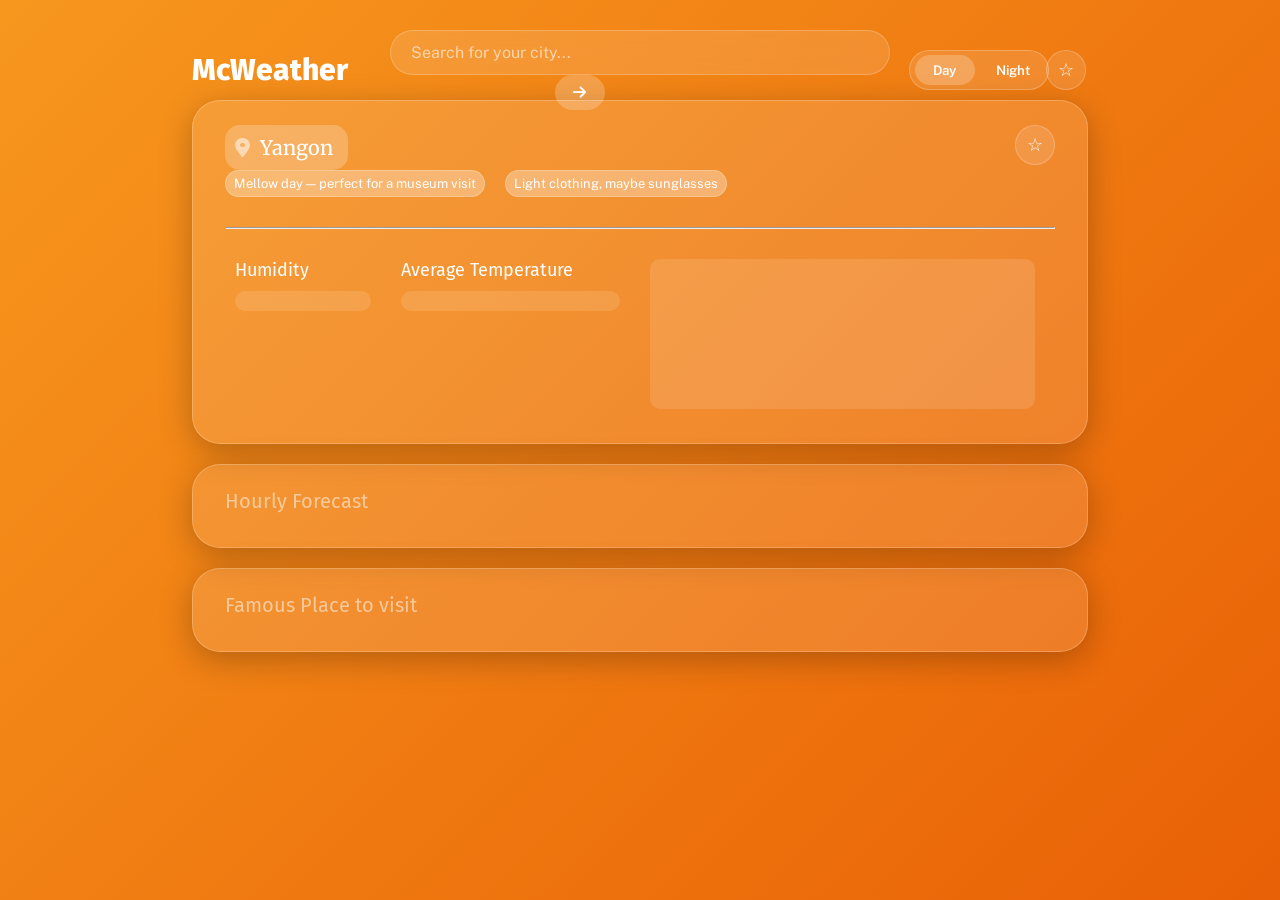
==== index.html @ 773c8b4c "commit" ====
<!doctype html>
<html lang="en">
  <head>
    <meta charset="UTF-8" />
    <meta name="viewport" content="width=device-width, initial-scale=1.0" />
    <link rel="preconnect" href="https://fonts.googleapis.com" />
    <link rel="preconnect" href="https://fonts.gstatic.com" crossorigin />
    <link rel="preconnect" href="https://fonts.googleapis.com" />
    <link rel="preconnect" href="https://fonts.gstatic.com" crossorigin />
    <link
      href="https://fonts.googleapis.com/css2?family=DM+Sans:ital,opsz,wght@0,9..40,100..1000;1,9..40,100..1000&family=Fira+Sans:ital,wght@0,100;0,200;0,300;0,400;0,500;0,600;0,700;0,800;0,900;1,100;1,200;1,300;1,400;1,500;1,600;1,700;1,800;1,900&family=Lato:ital,wght@0,100;0,300;0,400;0,700;0,900;1,100;1,300;1,400;1,700;1,900&family=Merriweather:ital,opsz,wght@0,18..144,300..900;1,18..144,300..900&family=Public+Sans:ital,wght@0,100..900;1,100..900&family=Slabo+13px&family=Vidaloka&display=swap"
      rel="stylesheet"
    />
    <link
      rel="stylesheet"
      href="https://cdnjs.cloudflare.com/ajax/libs/font-awesome/6.5.1/css/all.min.css"
    />
    <link rel="shortcut icon" href="IMG/Favicon.png" type="image/x-icon" />
    <link rel="stylesheet" href="style.css" />
    <title>McWeather</title>
  </head>
  <body class="day">
    <div id="stars-overlay"></div>
    <div id="rain-overlay"></div>
    <div class="container">
      <div class="weatherforecast">
        <nav>
          <div class="logo">McWeather</div>
          <div class="search">
            <div class="searchBtn">
              <input
                type="search"
                name=""
                id="search"
                placeholder="Search for your city..."
              />
              <button><i class="fa-solid fa-arrow-right"></i></button>
            </div>
          </div>
          <div class="themeToggle">
            <button id="dayBtn" onclick="dayNight('day')" class="active">
              Day
            </button>
            <button id="nightBtn" onclick="dayNight('night')">Night</button>
          </div>
          <div class="saved"><button>☆</button></div>
        </nav>
        <div class="weatherDisplay">
          <div class="cityLine">
            <div class="cityLabel">
              <div class="country">
                <i class="fa-solid fa-location-dot"></i
                ><span class="city">Yangon</span>
              </div>
              <!-- <div class="time">2026-3-22 2:00 AM - GMT + 6:30</div> -->
            </div>
            <div class="saveBtn"><button>☆</button></div>
          </div>
          <div class="weather"></div>
          <div class="suggestionGroup">
            <div class="suggestion">
              Mellow day — perfect for a museum visit
            </div>
            <div class="suggestion">Light clothing, maybe sunglasses</div>
          </div>
          <hr />
          <div class="stats">
            <div class="stat">
              <div class="statLabel">Humidity</div>
              <div class="estHumidity"></div>
            </div>
            <div class="stat">
              <div class="statLabel">Average Temperature</div>
              <div class="avgTemp"></div>
            </div>
            <div class="stat">
              <div id="wind-card"></div>
            </div>
          </div>
        </div>
        <div class="hourlyForecast">
          <div class="hourlyforecast">
            <div class="hfTitle">Hourly Forecast</div>
            <div class="hForecastCards"></div>
          </div>
        </div>
        <div class="placeSuggestionCard">
          <div class="psTitle">Famous Place to visit</div>
          <div class="psCards"></div>
        </div>
      </div>
      <!-- <div class="calendar">
        <div class="calendarCard">
          Month Nav
          <div class="monthHeader">
            <button class="prevM" onclick="changeMonth(-1)">‹</button>
            <div class="curM">
              <div class="monthLabel" id="month-label">
                <span class="yearLabel"></span>
              </div>
            </div>
            <button class="nextM" onclick="changeMonth(1)">›</button>
          </div>

          Day Headers
          <div class="dayHeaders">
            <div class="dayHeaderCell weekend">Sun</div>
            <div class="dayHeaderCell">Mon</div>
            <div class="dayHeaderCell">Tue</div>
            <div class="dayHeaderCell">Wed</div>
            <div class="dayHeaderCell">Thu</div>
            <div class="dayHeaderCell">Fri</div>
            <div class="dayHeaderCell weekend">Sat</div>
          </div>

          <hr
            style="
              border: 1px solid rgba(255, 255, 255, 0.407);
              margin-top: 10px;
            "
          />
          Grid
          <div class="calGrid" id="calGrid"></div>
        </div>
      </div> -->
    </div>
  </body>
  <script src="script.js"></script>
</html>
---- style.css ----
* {
  margin: 0;
  padding: 0;
  box-sizing: border-box;
  overscroll-behavior: none;
}

:root {
  --glass: rgba(255, 255, 255, 0.12);
  --glass-border: rgba(255, 255, 255, 0.22);
  --glass-hover: rgba(255, 255, 255, 0.18);
  --text: #fff;
  --text-muted: rgba(255, 255, 255, 0.6);
  --text-dim: rgba(255, 255, 255, 0.523);
  --shadow: 0 8px 32px rgba(0, 0, 0, 0.25);
  --radius: 24px;
  --radius-sm: 16px;

  --bg-sunny: linear-gradient(135deg, #f7971e 0%, #e85d04 30%, #9c2900 100%);
  --bg-cloudy: linear-gradient(135deg, #89a4c7 0%, #6b7f9e 40%, #3d4f6e 100%);
  --bg-rain: linear-gradient(135deg, #2c3e6b 0%, #1a2a4a 40%, #0d1b33 100%);
  --bg-night: linear-gradient(135deg, #0f0c29 0%, #1a1a3e 40%, #24243e 100%);
  --bg-snow: linear-gradient(135deg, #b8d4ea 0%, #8fb3d3 40%, #5a8aaf 100%);
  --bg-thunder: linear-gradient(135deg, #1a1a2e 0%, #16213e 40%, #0f3460 100%);
  --bg-clear-night: linear-gradient(
    135deg,
    #0f0c29 0%,
    #302b63 40%,
    #020202 100%
  );

  --current-bg: var(--bg-sunny);
}

body.day {
  background: var(--current-bg);
  background-size: 400% 400%;
  animation: bg-move 10s ease infinite;
}

@keyframes bg-move {
  0% {
    background-position: 0% 50%;
  }
  50% {
    background-position: 100% 50%;
  }
  100% {
    background-position: 0% 50%;
  }
}

body.night {
  background: var(--bg-night);
}

.container {
  margin: 0 auto;
  width: 70%;
  z-index: 2;
}

nav {
  height: 50px;
  /* background-color: rgba(0, 0, 0, 0.437); */
  display: grid;
  grid-template-columns: 20% 60% 15% 5%;
  width: 100%;
  align-items: center;
  text-align: center;
  margin-top: 30px;
}

.logo {
  font-family: fira sans;
  font-size: 30px;
  color: white;
  text-align: start;
  font-weight: 800;
}

.logo img {
  width: 50px;
}

.search input {
  outline: none;
  border: none;
  height: 45px;
  width: 500px;
  border-radius: 50px;
  padding: 0px 20px;
  background: var(--glass);
  border: 1px solid var(--glass-border);
  backdrop-filter: blur(12px);
  color: white;
  font-size: 1rem;
  font-family: public sans;
}

.search input::placeholder {
  color: var(--text-muted);
}

.search-input:focus {
  background: var(--glass-hover);
  border-color: rgba(255, 255, 255, 0.4);
}

.search input[type="search"]::-webkit-search-cancel-button {
  display: none;
}

.search button {
  background: rgba(255, 255, 255, 0.22);
  font-size: 15px;
  width: 50px;
  height: 35px;
  border-radius: 28px;
  border: none;
  outline: none;
  position: relative;
  right: 60px;
  color: white;
  cursor: pointer;
}

.saved button,
.saveBtn button {
  height: 40px;
  width: 40px;
  padding: 0px 10px;
  border-radius: 50px;
  align-items: center;
  align-content: center;
  cursor: pointer;
  font-size: 1.1rem;
  background: var(--glass);
  border: 1px solid var(--glass-border);
  color: white;
}

.themeToggle {
  height: 40px;
  width: 140px;
  padding: 0px 5px;
  border-radius: 50px;
  background: var(--glass);
  border: 1px solid var(--glass-border);
  color: white;
  display: flex;
  justify-content: space-between;
  align-items: center;
}

.themeToggle button {
  background: none;
  border: none;
  width: 60px;
  height: 30px;
  border-radius: 25px;
  color: white;
  font-family: public sans;
  font-weight: 600;
  cursor: pointer;
}

.themeToggle button.active {
  background: rgba(255, 255, 255, 0.22);
}

/* Star Creation */
#stars-overlay {
  position: fixed;
  inset: 0;
  pointer-events: none;
  z-index: 1;
  opacity: 0;
  transition: opacity 1s;
}
#stars-overlay.visible {
  opacity: 1;
}
.star {
  position: fixed;
  background: #fff;
  border-radius: 50%;
  animation: twinkle var(--dur, 2s) ease-in-out infinite;
}
@keyframes twinkle {
  0%,
  100% {
    opacity: var(--max-op, 0.8);
  }
  50% {
    opacity: 0.1;
  }
}

#rain-overlay {
  position: fixed;
  inset: 0;
  pointer-events: none;
  z-index: 0;
  opacity: 0;
  transition: opacity 1s;
  overflow: hidden;
}
#rain-overlay.visible {
  opacity: 1;
}
.raindrop {
  position: absolute;
  width: 1.5px;
  background: linear-gradient(to bottom, transparent, rgba(180, 210, 255, 0.6));
  animation: fall linear infinite;
  border-radius: 1px;
}
@keyframes fall {
  from {
    transform: translateY(-100px);
  }
  to {
    transform: translateY(110vh);
  }
}

.weatherDisplay,
.hourlyForecast,
.placeSuggestionCard {
  margin-top: 20px;
  background: var(--glass);
  border: 1px solid var(--glass-border);
  box-shadow: var(--shadow);
  border-radius: 28px;
  padding: 24px 32px;
}

.cityLine {
  display: flex;
  justify-content: space-between;
}

.city {
  color: white;
  font-family: Merriweather;
  font-size: 20px;
  font-weight: 500;
  margin-right: 5px;
}

.country {
  font-family: Public Sans;
  font-size: 20px;
  align-content: end;
  color: var(--text-dim);
  background: rgba(255, 255, 255, 0.22);
  border-radius: 15px;
  padding: 10px;
}

.country i {
  font-size: 20px;
  margin-right: 10px;
}

.time {
  color: var(--text-dim);
  font-family: Public Sans;
  font-size: 13px;
  margin-bottom: 10px;
}

.estTemp {
  font-size: 100px;
  color: white;
  font-family: Merriweather;
  font-weight: 900;
  display: flex;
  align-items: center;
}

.estTemp img {
  width: 180px;
}

.estWeather {
  color: var(--text-dim);
  font-family: Public Sans;
  margin-top: 10px;
  font-size: 18px;
}

.avgTemp {
  color: var(--text-dim);
  font-family: Public Sans;
  font-size: 14px;
  margin-bottom: 20px;
}

.suggestionGroup {
  display: flex;
  gap: 20px;
}

.suggestion {
  background: rgba(255, 255, 255, 0.315);
  border: 1px solid var(--glass-border);
  padding: 5px 8px;
  border-radius: 25px;
  color: white;
  font-family: Public Sans;
  font-size: 13px;
  margin-bottom: 30px;
}

.stats {
  display: grid;
  grid-template-columns: 20% 30% 50%;
}

.stat {
  margin: 10px;
  margin-top: 30px;
}

.statLabel {
  font-family: Fira Sans;
  font-size: 18px;
  font-weight: 400;
  color: white;
}

.estHumidity,
.avgTemp,
#wind-card {
  font-size: 20px;
  font-family: Public Sans;
  font-weight: 700;
  color: white;
  background: var(--glass);
  border: var(--glass-border);
  border-radius: 10px;
  padding: 10px;
  margin-top: 10px;
  margin-right: 10px;
}

.humidity-bar {
  width: 100%;
  height: 6px;
  background: rgba(255, 255, 255, 0.2);
  border-radius: 10px;
  margin-top: 8px;
  overflow: hidden;
}

.humidity-fill {
  height: 100%;
  background: linear-gradient(to right, #4facfe, #00f2fe);
  width: 0%;
  border-radius: 10px;
  transition: width 0.5s ease;
}

#wind-card {
  margin-top: 0px;
  display: flex;
  justify-content: space-between;
  height: 150px;
}

#wind-canvas {
  width: 100%;
  height: 100%;
  display: block;
}

.windSpeed {
  margin-top: 10px;
}

.windSpeed .kmp {
  font-size: 1rem;
  opacity: 0.6;
  font-weight: 300;
  margin-left: 5px;
}

.windInfo span {
  font-size: 0.8rem;
  opacity: 0.6;
}

.avgTDescription,
.desc {
  font-size: 15px;
  color: var(--text-dim);
  font-weight: 300;
  margin-top: 5px;
}

.avgTDescription span {
  font-weight: 800;
  margin-right: 5px;
}

.hfTitle,
.psTitle {
  font-family: Fira Sans;
  font-size: 20px;
  align-content: end;
  color: var(--text-dim);
  margin-bottom: 10px;
}

.hForecastCards {
  display: flex;
  justify-content: space-between;
  overflow-x: auto;
  gap: 10px;
}

.hForecastCards::-webkit-scrollbar {
  background: var(--glass);
  height: 6px;
  border-radius: 3px;
}

.hForecastCards::-webkit-scrollbar-thumb {
  background: var(--glass-border);
  border-radius: 3px;
}

.hForecastCards::-webkit-scrollbar-thumb:hover {
  background: var(--glass-hover);
}

.hCard {
  border: var(--glass-border);
  background: var(--glass);
  padding: 10px;
  border-radius: 15px;
  display: flex;
  flex-direction: column;
  margin: 10px 0px;
  text-align: center;
}

.hCard .temp {
  color: rgba(255, 255, 255, 0.766);
  font-family: Lato;
  font-size: 15px;
  font-weight: 600;
}

.hCard img {
  width: 50px;
}

.psCards {
  display: flex;
  flex-direction: column;
  gap: 10px;
}

.psCard {
  background: var(--glass);
  border-radius: 15px;
  padding: 10px 15px;
  width: 500px;
  display: grid;
  grid-template-columns: 12fr 1fr;
  grid-template-rows: auto auto;
  color: white;
}

.psCard:hover {
  background: var(--glass-hover);
}

.psCard .psPlace {
  font-family: Public sans;
  font-weight: 600;
  margin-bottom: 5px;
}

.psCard button {
  background: rgba(255, 255, 255, 0.22);
  border: var(--glass-border);
  outline: none;
  color: white;
  border-radius: 10px;
  height: 35px;
  font-size: 15px;
  font-weight: 900;
  cursor: pointer;
}

.calendar {
  background: var(--glass);
  border: 1px solid var(--glass-border);
  box-shadow: var(--shadow);
  border-radius: 40px;
  height: 90vh;
  position: fixed;
  width: 400px;
  right: 50px;
  top: 50px;
}

.calendarCard {
  margin: 20px;
}

.monthHeader {
  display: flex;
  justify-content: center;
}

.curM {
  margin: 0px 20px;
}

.monthLabel {
  font-size: 30px;
  font-family: fira sans;
  font-weight: 800;
  color: white;
}

.yearLabel {
  font-size: 15px;
  font-family: Public Sans;
  font-weight: 200;
  font-style: italic;
}

.monthHeader button {
  font-size: 20px;
  background: rgba(255, 255, 255, 0.22);
  width: 30px;
  outline: none;
  border: none;
  border-radius: 10px;
  color: white;
}

.dayHeaders {
  display: flex;
  justify-content: space-around;
  margin-top: 20px;
  font-family: Fira Sans;
  font-size: 14px;
  color: white;
}
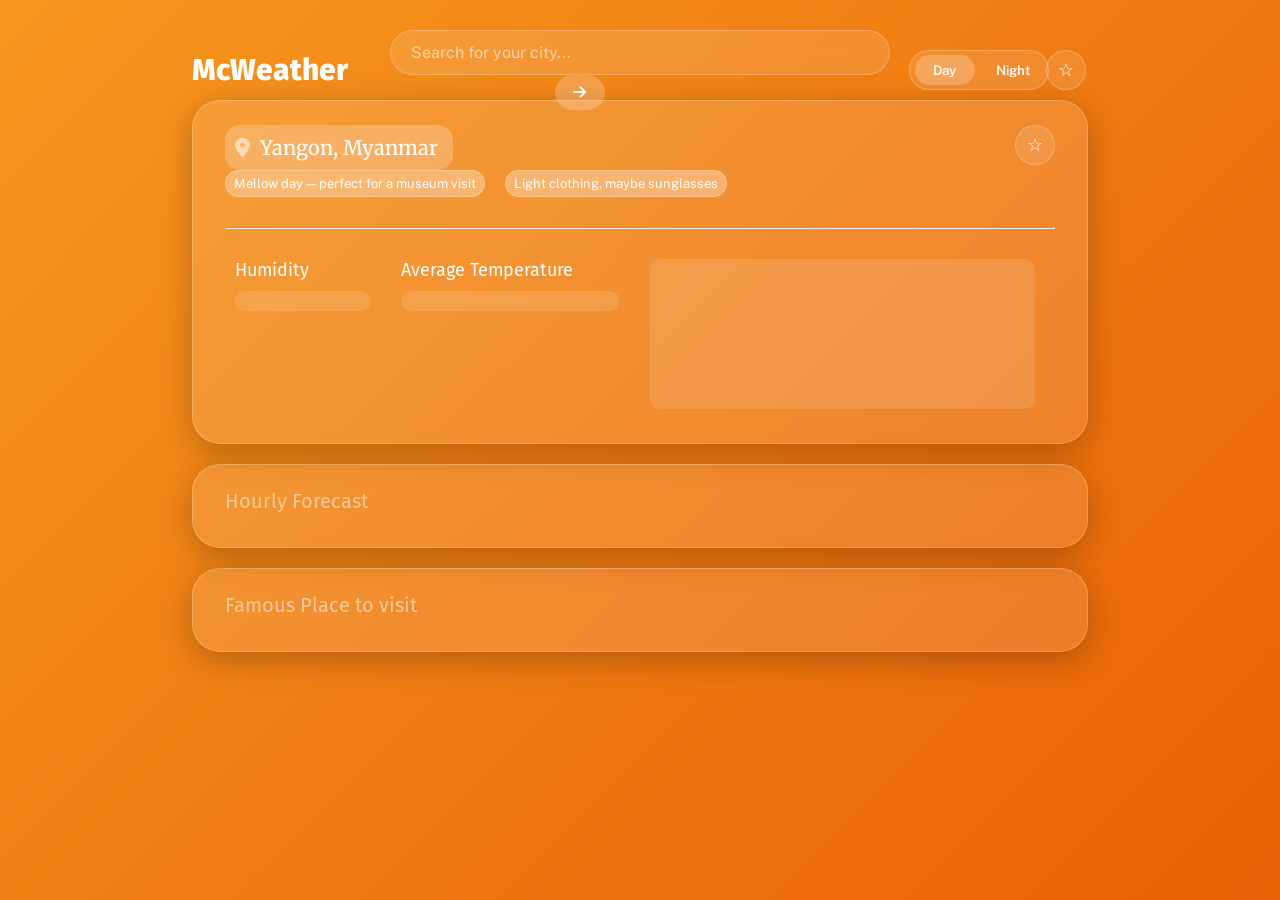
==== commit 0229ae24: "something" ====
--- a/index.html
+++ b/index.html
@@ -50,7 +50,7 @@
             <div class="cityLabel">
               <div class="country">
                 <i class="fa-solid fa-location-dot"></i
-                ><span class="city">Yangon</span>
+                ><span class="city">Yangon, Myanmar</span>
               </div>
               <!-- <div class="time">2026-3-22 2:00 AM - GMT + 6:30</div> -->
             </div>
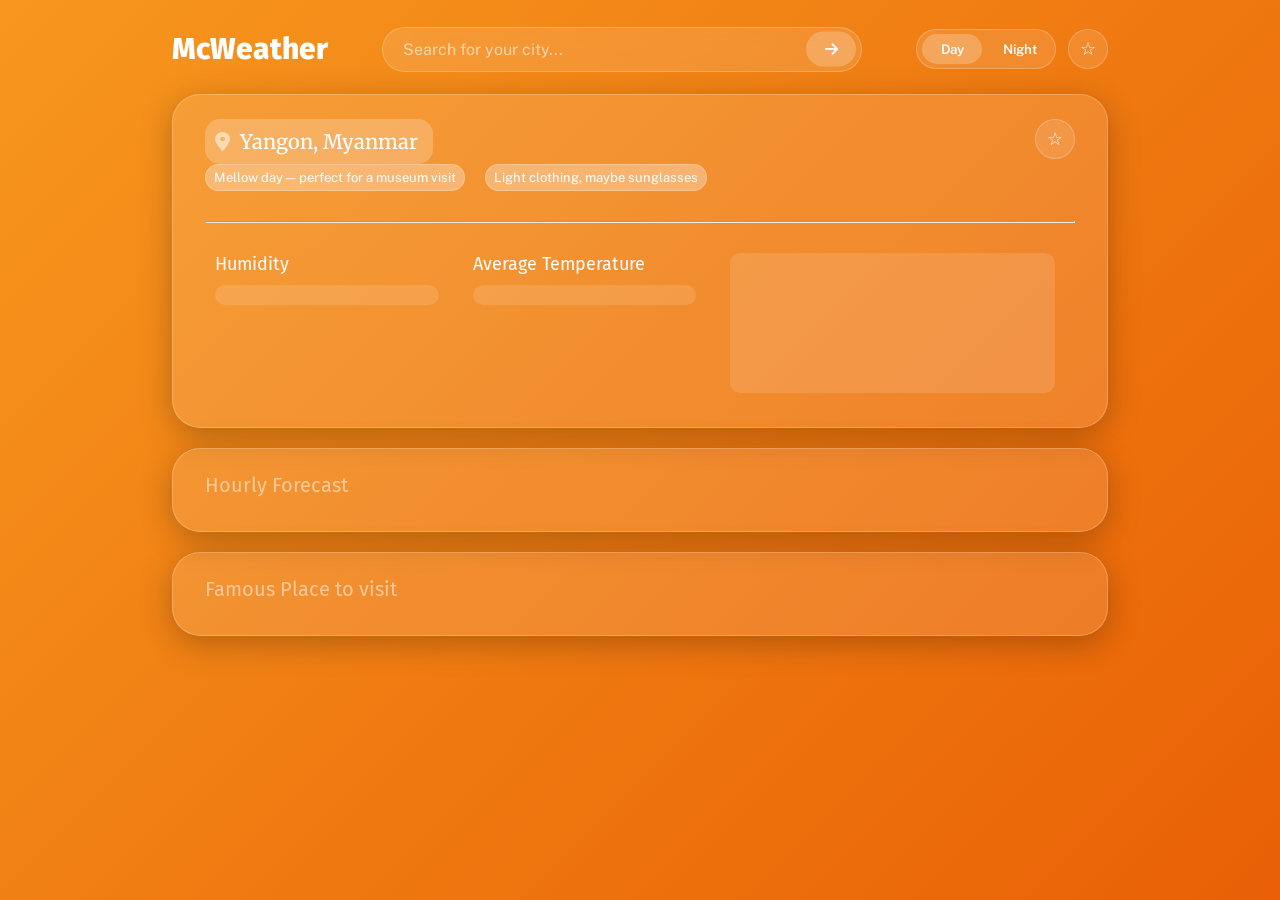
==== commit 56e089a0: "something" ====
--- a/index.html
+++ b/index.html
@@ -3,8 +3,6 @@
   <head>
     <meta charset="UTF-8" />
     <meta name="viewport" content="width=device-width, initial-scale=1.0" />
-    <link rel="preconnect" href="https://fonts.googleapis.com" />
-    <link rel="preconnect" href="https://fonts.gstatic.com" crossorigin />
     <link rel="preconnect" href="https://fonts.googleapis.com" />
     <link rel="preconnect" href="https://fonts.gstatic.com" crossorigin />
     <link
@@ -17,6 +15,8 @@
     />
     <link rel="shortcut icon" href="IMG/Favicon.png" type="image/x-icon" />
     <link rel="stylesheet" href="style.css" />
+    <!-- ↓ Responsive overrides — load AFTER style.css -->
+    <link rel="stylesheet" href="responsive.css" />
     <title>McWeather</title>
   </head>
   <body class="day">
@@ -52,7 +52,6 @@
                 <i class="fa-solid fa-location-dot"></i
                 ><span class="city">Yangon, Myanmar</span>
               </div>
-              <!-- <div class="time">2026-3-22 2:00 AM - GMT + 6:30</div> -->
             </div>
             <div class="saveBtn"><button>☆</button></div>
           </div>
@@ -89,40 +88,6 @@
           <div class="psCards"></div>
         </div>
       </div>
-      <!-- <div class="calendar">
-        <div class="calendarCard">
-          Month Nav
-          <div class="monthHeader">
-            <button class="prevM" onclick="changeMonth(-1)">‹</button>
-            <div class="curM">
-              <div class="monthLabel" id="month-label">
-                <span class="yearLabel"></span>
-              </div>
-            </div>
-            <button class="nextM" onclick="changeMonth(1)">›</button>
-          </div>
-
-          Day Headers
-          <div class="dayHeaders">
-            <div class="dayHeaderCell weekend">Sun</div>
-            <div class="dayHeaderCell">Mon</div>
-            <div class="dayHeaderCell">Tue</div>
-            <div class="dayHeaderCell">Wed</div>
-            <div class="dayHeaderCell">Thu</div>
-            <div class="dayHeaderCell">Fri</div>
-            <div class="dayHeaderCell weekend">Sat</div>
-          </div>
-
-          <hr
-            style="
-              border: 1px solid rgba(255, 255, 255, 0.407);
-              margin-top: 10px;
-            "
-          />
-          Grid
-          <div class="calGrid" id="calGrid"></div>
-        </div>
-      </div> -->
     </div>
   </body>
   <script src="script.js"></script>
--- a/style.css
+++ b/style.css
@@ -554,3 +554,416 @@
   font-size: 14px;
   color: white;
 }
+
+.container {
+  width: min(90%, 1100px);
+  padding: 0 12px;
+}
+
+nav {
+  grid-template-columns: auto 1fr auto auto;
+  gap: 12px;
+  margin-top: 24px;
+}
+
+.search {
+  display: flex;
+  justify-content: center;
+}
+
+.searchBtn {
+  display: flex;
+  align-items: center;
+  width: 100%;
+  max-width: 480px;
+  position: relative;
+}
+
+.searchBtn input {
+  width: 100%;
+  max-width: 100%;
+  padding-right: 56px;
+}
+
+.search button {
+  position: absolute;
+  right: 6px;
+  top: 50%;
+  transform: translateY(-50%);
+}
+
+.estTemp {
+  font-size: 84px;
+  line-height: 1;
+  flex-wrap: wrap;
+  align-items: center;
+  gap: 8px;
+}
+
+.estTemp img {
+  width: 140px;
+}
+
+.stats {
+  grid-template-columns: 1fr 1fr 1.6fr;
+  gap: 4px;
+}
+
+#wind-card {
+  height: 140px;
+}
+
+.psCard {
+  width: 100%;
+  max-width: 520px;
+}
+
+.hCard {
+  flex: 0 0 auto;
+  min-width: 72px;
+}
+
+/* Small Laptop */
+@media (max-width: 1280px) {
+  .container {
+    width: min(92%, 960px);
+  }
+
+  .estTemp {
+    font-size: 76px;
+  }
+
+  .estTemp img {
+    width: 120px;
+  }
+
+  .stats {
+    grid-template-columns: 1fr 1fr 1.4fr;
+  }
+}
+
+/*  Tablet */
+@media (max-width: 900px) {
+  .container {
+    width: 94%;
+    padding: 0 8px;
+  }
+
+  nav {
+    display: flex;
+    flex-wrap: wrap;
+    align-items: center;
+    gap: 10px;
+    height: auto;
+    margin-top: 16px;
+    padding-bottom: 8px;
+  }
+
+  .logo {
+    flex: 1;
+    font-size: 22px;
+  }
+
+  .themeToggle {
+    order: 2;
+  }
+  .saved {
+    order: 3;
+  }
+
+  .search {
+    order: 4;
+    width: 100%;
+    justify-content: flex-start;
+  }
+
+  .searchBtn {
+    max-width: 100%;
+  }
+
+  .weatherDisplay,
+  .hourlyForecast,
+  .placeSuggestionCard {
+    padding: 18px;
+    border-radius: 20px;
+    margin-top: 14px;
+  }
+
+  .estTemp {
+    font-size: 64px;
+  }
+
+  .estTemp img {
+    width: 110px;
+  }
+
+  .estWeather {
+    font-size: 16px;
+  }
+
+  .suggestionGroup {
+    flex-wrap: wrap;
+    gap: 8px;
+    margin-bottom: 0;
+  }
+
+  .suggestion {
+    font-size: 12px;
+    margin-bottom: 20px;
+  }
+
+  .stats {
+    grid-template-columns: 1fr 1fr;
+    grid-template-rows: auto auto;
+    gap: 0;
+  }
+
+  .stats .stat:nth-child(3) {
+    grid-column: 1 / -1;
+  }
+
+  .stat {
+    margin: 8px 6px;
+  }
+
+  .statLabel {
+    font-size: 16px;
+  }
+
+  #wind-card {
+    height: 120px;
+  }
+
+  .hfTitle,
+  .psTitle {
+    font-size: 17px;
+  }
+
+  .hForecastCards {
+    gap: 8px;
+  }
+
+  .hCard {
+    min-width: 66px;
+    padding: 8px 6px;
+  }
+
+  .hCard img {
+    width: 40px;
+  }
+
+  .psCards {
+    gap: 10px;
+  }
+
+  .psCard {
+    max-width: 100%;
+    padding: 12px 14px;
+  }
+}
+
+/*  Phone  */
+@media (max-width: 480px) {
+  .container {
+    width: 96%;
+    padding: 0 4px;
+  }
+
+  nav {
+    margin-top: 12px;
+    gap: 8px;
+  }
+
+  .logo {
+    font-size: 18px;
+  }
+
+  .themeToggle {
+    width: 112px;
+    height: 34px;
+  }
+
+  .themeToggle button {
+    width: 48px;
+    height: 26px;
+    font-size: 12px;
+  }
+
+  .saved button,
+  .saveBtn button {
+    width: 34px;
+    height: 34px;
+    font-size: 0.95rem;
+    padding: 0 8px;
+  }
+
+  .search input {
+    height: 42px;
+    font-size: 0.88rem;
+    padding: 0 14px;
+    padding-right: 52px;
+  }
+
+  .search button {
+    width: 38px;
+    height: 28px;
+    font-size: 12px;
+  }
+
+  .weatherDisplay,
+  .hourlyForecast,
+  .placeSuggestionCard {
+    margin-top: 10px;
+    padding: 14px 12px;
+    border-radius: 16px;
+  }
+
+  .cityLine {
+    align-items: center;
+    gap: 6px;
+  }
+
+  .country {
+    font-size: 13px;
+    padding: 6px 10px;
+    border-radius: 12px;
+  }
+
+  .country i {
+    font-size: 13px;
+    margin-right: 5px;
+  }
+
+  .city {
+    font-size: 13px;
+  }
+
+  .estTemp {
+    font-size: 48px;
+    gap: 4px;
+  }
+
+  .estTemp img {
+    width: 80px;
+  }
+
+  .estWeather {
+    font-size: 14px;
+    margin-top: 4px;
+  }
+
+  .suggestionGroup {
+    flex-direction: column;
+    gap: 6px;
+  }
+
+  .suggestion {
+    font-size: 11px;
+    margin-bottom: 14px;
+  }
+
+  hr {
+    margin: 8px 0;
+  }
+
+  .stats {
+    grid-template-columns: 1fr;
+    gap: 0;
+  }
+
+  .stats .stat:nth-child(3) {
+    grid-column: auto;
+  }
+
+  .stat {
+    margin: 5px 0;
+  }
+
+  .statLabel {
+    font-size: 14px;
+  }
+
+  .estHumidity,
+  .avgTemp {
+    font-size: 16px;
+    padding: 8px 10px;
+    margin-right: 0;
+  }
+
+  .avgTDescription {
+    font-size: 12px;
+  }
+
+  .avgTDescription span {
+    font-size: 13px;
+  }
+
+  #wind-card {
+    height: 100px;
+    padding: 8px 10px;
+    font-size: 16px;
+    margin-right: 0;
+  }
+
+  .windSpeed {
+    font-size: 18px;
+    margin-top: 6px;
+  }
+
+  .windSpeed .kmp {
+    font-size: 0.8rem;
+  }
+
+  .windInfo span {
+    font-size: 0.75rem;
+  }
+
+  /* Hourly */
+  .hfTitle,
+  .psTitle {
+    font-size: 15px;
+    margin-bottom: 6px;
+  }
+
+  .hForecastCards {
+    gap: 6px;
+  }
+
+  .hCard {
+    min-width: 58px;
+    padding: 6px 4px;
+    border-radius: 12px;
+  }
+
+  .hCard img {
+    width: 32px;
+  }
+
+  .hCard .temp {
+    font-size: 12px;
+  }
+
+  .hCard .time {
+    font-size: 10px;
+  }
+
+  .psCards {
+    gap: 8px;
+  }
+
+  .psCard {
+    max-width: 100%;
+    padding: 10px 12px;
+    border-radius: 12px;
+  }
+
+  .psCard .psPlace {
+    font-size: 13px;
+  }
+
+  .psCard button {
+    height: 28px;
+    font-size: 12px;
+    border-radius: 8px;
+  }
+}
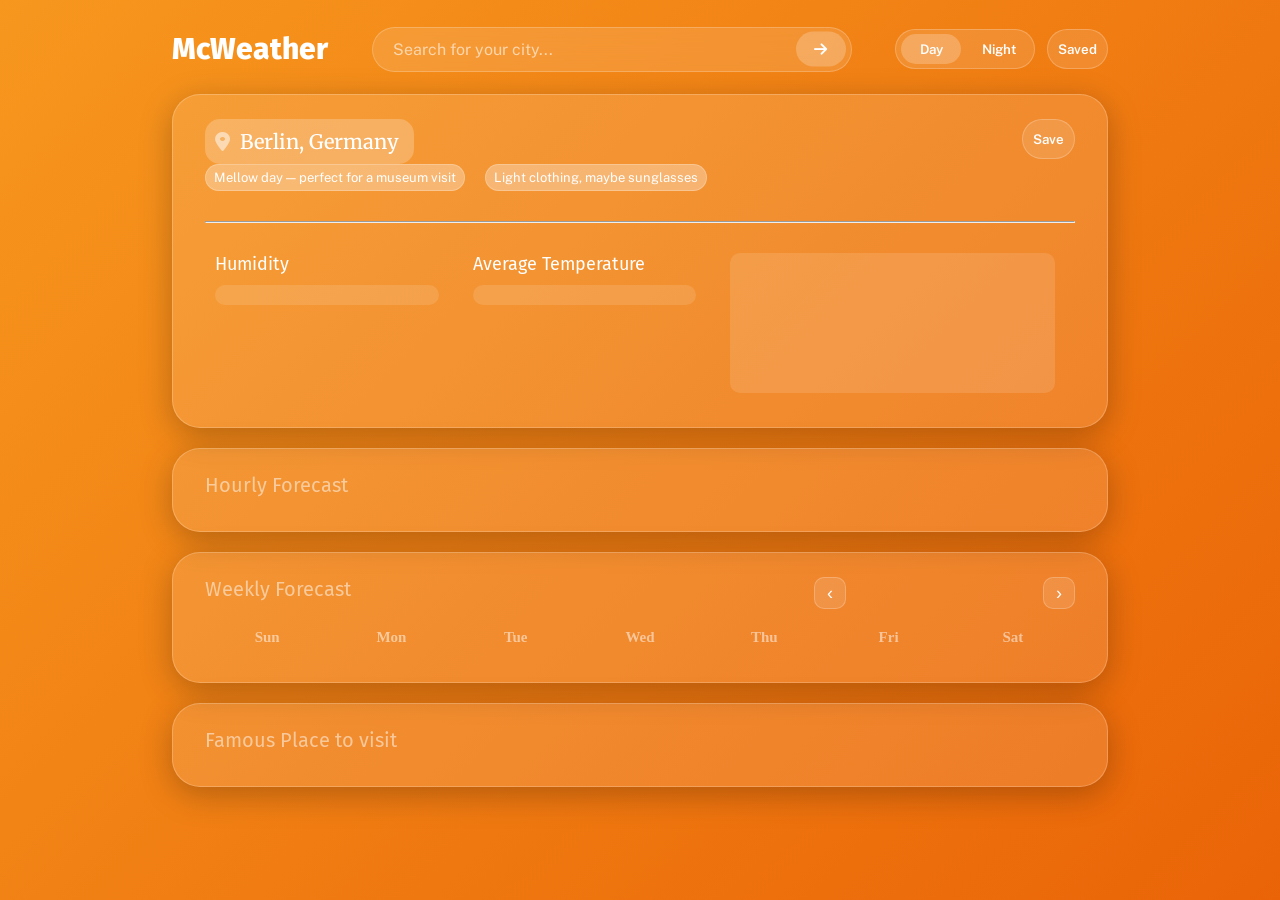
==== commit 268b6c8e: "Alomost Finish" ====
--- a/index.html
+++ b/index.html
@@ -20,6 +20,19 @@
     <title>McWeather</title>
   </head>
   <body class="day">
+    <div class="loadingOverlay" id="loading-overlay">
+      <div class="spinner"></div>
+      <div class="loadingText">Getting things ready...</div>
+    </div>
+    <div class="savedOverlay" id="savedOverlay">
+      <div class="savedPanel">
+        <div class="savedPanelHeader">
+          <div class="savedPanelTitle">Saved locations</div>
+          <button class="savedCloseBtn" id="savedCloseBtn">&#x2715;</button>
+        </div>
+        <div class="savedCards" id="savedCards"></div>
+      </div>
+    </div>
     <div id="stars-overlay"></div>
     <div id="rain-overlay"></div>
     <div class="container">
@@ -43,17 +56,17 @@
             </button>
             <button id="nightBtn" onclick="dayNight('night')">Night</button>
           </div>
-          <div class="saved"><button>☆</button></div>
+          <div class="saved"><button>Saved</button></div>
         </nav>
         <div class="weatherDisplay">
           <div class="cityLine">
             <div class="cityLabel">
               <div class="country">
                 <i class="fa-solid fa-location-dot"></i
-                ><span class="city">Yangon, Myanmar</span>
+                ><span class="city">Berlin, Germany</span>
               </div>
             </div>
-            <div class="saveBtn"><button>☆</button></div>
+            <div class="saveBtn"><button>Save</button></div>
           </div>
           <div class="weather"></div>
           <div class="suggestionGroup">
@@ -83,6 +96,28 @@
             <div class="hForecastCards"></div>
           </div>
         </div>
+        <div class="weeklyForecast">
+          <div class="weeklyHeader">
+            <div class="wfTitle">Weekly Forecast</div>
+            <div class="wfNav">
+              <button class="wfNavBtn" id="prevMonth">&#8249;</button>
+              <div class="wfMonthLabel" id="wfMonthLabel"></div>
+              <button class="wfNavBtn" id="nextMonth">&#8250;</button>
+            </div>
+          </div>
+          <div class="wfDayHeaders">
+            <div class="wfDayHeader">Sun</div>
+            <div class="wfDayHeader">Mon</div>
+            <div class="wfDayHeader">Tue</div>
+            <div class="wfDayHeader">Wed</div>
+            <div class="wfDayHeader">Thu</div>
+            <div class="wfDayHeader">Fri</div>
+            <div class="wfDayHeader">Sat</div>
+          </div>
+          <div id="wfGrid"></div>
+          <div class="wfWeekTabs" id="wfWeekTabs"></div>
+          <div class="wfPagination" id="wfPagination"></div>
+        </div>
         <div class="placeSuggestionCard">
           <div class="psTitle">Famous Place to visit</div>
           <div class="psCards"></div>
--- a/style.css
+++ b/style.css
@@ -60,9 +60,45 @@
   z-index: 2;
 }
 
+/* ---- Loading ---- */
+.loadingOverlay {
+  display: none;
+  position: fixed;
+  inset: 0;
+  background: rgba(0, 0, 0, 0.3);
+  backdrop-filter: blur(4px);
+  z-index: 1000;
+  align-items: center;
+  justify-content: center;
+  flex-direction: column;
+  gap: 16px;
+}
+.loadingOverlay.show {
+  display: flex;
+}
+
+.spinner {
+  width: 44px;
+  height: 44px;
+  border: 3px solid rgba(255, 255, 255, 0.2);
+  border-top-color: #fff;
+  border-radius: 50%;
+  animation: spin 0.8s linear infinite;
+}
+@keyframes spin {
+  to {
+    transform: rotate(360deg);
+  }
+}
+.loadingText {
+  font-family: Public Sans;
+  font-size: 1rem;
+  color: var(--text-muted);
+  font-weight: 500;
+}
+
 nav {
   height: 50px;
-  /* background-color: rgba(0, 0, 0, 0.437); */
   display: grid;
   grid-template-columns: 20% 60% 15% 5%;
   width: 100%;
@@ -128,16 +164,16 @@
 .saved button,
 .saveBtn button {
   height: 40px;
-  width: 40px;
   padding: 0px 10px;
-  border-radius: 50px;
+  border-radius: 20px;
   align-items: center;
   align-content: center;
   cursor: pointer;
-  font-size: 1.1rem;
   background: var(--glass);
   border: 1px solid var(--glass-border);
   color: white;
+  font-family: Public Sans;
+  font-weight: 600;
 }
 
 .themeToggle {
@@ -284,7 +320,8 @@
   width: 180px;
 }
 
-.estWeather {
+.estWeather,
+.currentTime {
   color: var(--text-dim);
   font-family: Public Sans;
   margin-top: 10px;
@@ -445,6 +482,10 @@
   flex-direction: column;
   margin: 10px 0px;
   text-align: center;
+}
+
+.hCard:hover {
+  background: var(--glass-hover);
 }
 
 .hCard .temp {
@@ -623,6 +664,376 @@
   min-width: 72px;
 }
 
+/* ------------------------------ */
+.weeklyForecast {
+  margin-top: 20px;
+  background: var(--glass);
+  border: 1px solid var(--glass-border);
+  box-shadow: var(--shadow);
+  border-radius: 28px;
+  padding: 24px 32px;
+}
+.wfTitle {
+  font-family: Fira Sans;
+  font-size: 20px;
+  color: var(--text-dim);
+  margin-bottom: 16px;
+}
+.wfNav {
+  display: flex;
+  align-items: center;
+  gap: 8px;
+  margin-bottom: 16px;
+}
+.wfNavBtn {
+  background: var(--glass);
+  border: 1px solid var(--glass-border);
+  color: white;
+  width: 32px;
+  height: 32px;
+  border-radius: 10px;
+  font-size: 18px;
+  cursor: pointer;
+  display: flex;
+  align-items: center;
+  justify-content: center;
+}
+.wfNavBtn:hover {
+  background: var(--glass-hover);
+}
+.wfMonthLabel {
+  font-family: Fira Sans;
+  font-size: 18px;
+  font-weight: 700;
+  color: white;
+  flex: 1;
+  text-align: center;
+}
+.wfDayHeaders {
+  display: grid;
+  grid-template-columns: repeat(7, 1fr);
+  color: var(--text-dim);
+  text-align: center;
+  margin-bottom: 8px;
+}
+
+.wfDayHeader {
+  font-size: 15px;
+  font-family: Fira Sans;
+  color: var(--text-dim);
+  font-weight: 600;
+  padding: 4px 0;
+}
+
+.weeklyHeader {
+  display: grid;
+  grid-template-columns: 70% 30%;
+}
+
+.wfWeekRow {
+  display: grid;
+  grid-template-columns: repeat(7, 1fr);
+  gap: 13px;
+  margin-bottom: 8px;
+}
+.wfDay {
+  background: var(--glass);
+  border: 1px solid var(--glass-border);
+  border-radius: 14px;
+  padding: 10px 4px 8px;
+  display: flex;
+  flex-direction: column;
+  align-items: center;
+  gap: 4px;
+  cursor: pointer;
+  transition: background 0.15s;
+  min-height: 100px;
+}
+.wfDay:hover {
+  background: var(--glass-hover);
+}
+.wfDay.today {
+  border-color: rgba(255, 255, 255, 0.5);
+  background: rgba(255, 255, 255, 0.2);
+}
+.wfDay.empty {
+  background: none;
+  border-color: transparent;
+  cursor: default;
+}
+.wfDayNum {
+  font-family: Fira Sans;
+  font-size: 15px;
+  font-weight: 700;
+  color: white;
+}
+.wfDay.today .wfDayNum {
+  background: rgba(255, 255, 255, 0.3);
+  border-radius: 20px;
+  width: 24px;
+  height: 24px;
+  /* padding: 10px; */
+  display: flex;
+  align-items: center;
+  justify-content: center;
+}
+.wfDay img {
+  width: 50px;
+  height: 50px;
+}
+.wfTemp {
+  font-size: 12px;
+  color: white;
+  font-weight: 600;
+  font-family: Lato;
+}
+.wfTempRange {
+  font-size: 10px;
+  color: var(--text-muted);
+}
+.wfWeekTabs {
+  display: flex;
+  gap: 6px;
+  margin-top: 8px;
+  justify-content: center;
+  flex-wrap: wrap;
+}
+.wfWeekTab {
+  background: var(--glass);
+  border: 1px solid var(--glass-border);
+  color: var(--text-muted);
+  padding: 5px 14px;
+  border-radius: 20px;
+  font-size: 13px;
+  font-family: Public Sans;
+  font-weight: 600;
+  cursor: pointer;
+}
+.wfWeekTab:hover {
+  background: var(--glass-hover);
+  color: white;
+}
+.wfWeekTab.active {
+  background: rgba(255, 255, 255, 0.28);
+  color: white;
+}
+
+.wfDay.overflow {
+  opacity: 0.35;
+  cursor: default;
+}
+.wfDay.overflow:hover {
+  background: var(--glass);
+}
+
+.wfPagination {
+  display: flex;
+  align-items: center;
+  justify-content: center;
+  gap: 6px;
+}
+.wfPageBtn {
+  background: var(--glass);
+  border: 1px solid var(--glass-border);
+  color: rgba(255, 255, 255, 0.7);
+  width: 50px;
+  height: 32px;
+  border-radius: 10px;
+  font-size: 12px;
+  cursor: pointer;
+  display: flex;
+  align-items: center;
+  justify-content: center;
+}
+
+.arrow {
+  background: #ffffff38;
+  width: 32px;
+}
+.wfPageBtn:hover {
+  background: var(--glass-hover);
+  color: white;
+}
+.wfPageBtn.active {
+  background: rgba(255, 255, 255, 0.28);
+  color: white;
+  border-color: rgba(255, 255, 255, 0.4);
+  font-weight: 700;
+}
+.wfPageBtn:disabled {
+  opacity: 0.3;
+  cursor: default;
+}
+
+.currentTime {
+  font-family: Public Sans;
+  font-size: 14px;
+  font-weight: 400;
+  color: var(--text-muted);
+  margin-bottom: 8px;
+  letter-spacing: 0.3px;
+}
+
+.savedOverlay {
+  display: none;
+  position: fixed;
+  inset: 0;
+  background: rgba(0, 0, 0, 0.45);
+  backdrop-filter: blur(6px);
+  z-index: 500;
+  align-items: center;
+  justify-content: center;
+}
+.savedOverlay.show {
+  display: flex;
+}
+
+.savedPanel {
+  background: rgba(255, 255, 255, 0.1);
+  border: 1px solid var(--glass-border);
+  border-radius: 28px;
+  padding: 24px 28px;
+  width: 500px;
+  max-height: 75vh;
+  overflow-y: auto;
+}
+.savedPanel::-webkit-scrollbar {
+  width: 5px;
+}
+.savedPanel::-webkit-scrollbar-thumb {
+  background: var(--glass-border);
+  border-radius: 3px;
+}
+
+.savedPanelHeader {
+  display: flex;
+  justify-content: space-between;
+  align-items: center;
+  margin-bottom: 18px;
+}
+.savedPanelTitle {
+  font-family: Fira Sans;
+  font-size: 20px;
+  font-weight: 700;
+  color: white;
+}
+.savedCloseBtn {
+  background: var(--glass);
+  border: 1px solid var(--glass-border);
+  color: white;
+  width: 34px;
+  height: 34px;
+  border-radius: 10px;
+  font-size: 18px;
+  cursor: pointer;
+  display: flex;
+  align-items: center;
+  justify-content: center;
+}
+.savedCloseBtn:hover {
+  background: var(--glass-hover);
+}
+
+.savedCards {
+  display: flex;
+  flex-direction: column;
+  gap: 12px;
+}
+
+.savedCard {
+  background: var(--glass);
+  border: 1px solid var(--glass-border);
+  border-radius: 18px;
+  padding: 14px 18px;
+  display: grid;
+  grid-template-columns: 40% 40% auto;
+  align-items: center;
+  gap: 16px;
+  cursor: pointer;
+}
+
+.savedCard:hover {
+  background: var(--glass-hover);
+}
+
+.savedCardCity {
+  font-family: Fira Sans;
+  font-size: 15px;
+  font-weight: 700;
+  color: white;
+}
+.savedCardMeta {
+  font-size: 12px;
+  color: var(--text-muted);
+  font-family: Public Sans;
+  margin-top: 3px;
+}
+.savedCardBottom {
+  display: flex;
+  align-items: center;
+  gap: 10px;
+  margin-top: 8px;
+}
+.savedCardTemp {
+  font-size: 26px;
+  font-family: Merriweather;
+  font-weight: 900;
+  color: white;
+}
+.savedCardLabel {
+  font-size: 13px;
+  color: var(--text-dim);
+  font-family: Public Sans;
+}
+.savedCardIcon {
+  display: flex;
+  justify-content: start;
+  align-items: center;
+}
+
+.savedCardIcon img {
+  width: 100px;
+  height: 100px;
+}
+
+.savedCardRight {
+  display: flex;
+  justify-content: flex-end;
+  align-items: flex-end;
+  height: 100%;
+}
+
+.savedCardRight img {
+  width: 52px;
+  height: 52px;
+}
+
+.savedCardRemove {
+  background: rgba(255, 255, 255, 0.15);
+  border: none;
+  color: rgba(255, 255, 255, 0.6);
+  width: 30px;
+  height: 30px;
+  border-radius: 8px;
+  font-size: 14px;
+  cursor: pointer;
+  display: flex;
+  align-items: center;
+  justify-content: center;
+}
+.savedCardRemove:hover {
+  background: var(--glass-hover);
+  color: white;
+}
+
+.savedEmpty {
+  text-align: center;
+  color: var(--text-muted);
+  font-size: 14px;
+  padding: 30px 0;
+  line-height: 1.8;
+}
+
 /* Small Laptop */
 @media (max-width: 1280px) {
   .container {
@@ -760,6 +1171,110 @@
     max-width: 100%;
     padding: 12px 14px;
   }
+
+  .weeklyForecast {
+    padding: 18px;
+    border-radius: 20px;
+    margin-top: 14px;
+  }
+
+  .wfTitle {
+    font-size: 17px;
+    margin-bottom: 12px;
+  }
+
+  .wfMonthLabel {
+    font-size: 16px;
+  }
+
+  .wfDayHeader {
+    font-size: 13px;
+  }
+
+  .wfWeekRow {
+    gap: 8px;
+  }
+
+  .wfDay {
+    min-height: 88px;
+    border-radius: 12px;
+    padding: 8px 2px 6px;
+    gap: 3px;
+  }
+
+  .wfDay img {
+    width: 38px;
+    height: 38px;
+  }
+
+  .wfDayNum {
+    font-size: 13px;
+  }
+
+  .wfTemp {
+    font-size: 11px;
+  }
+
+  .wfTempRange {
+    font-size: 9px;
+  }
+
+  .wfPagination {
+    gap: 5px;
+    flex-wrap: wrap;
+  }
+
+  .wfPageBtn {
+    width: 44px;
+    height: 28px;
+    font-size: 11px;
+    border-radius: 8px;
+  }
+
+  .arrow {
+    width: 28px;
+  }
+
+  .currentTime {
+    font-size: 13px;
+    margin-bottom: 6px;
+  }
+
+  /* Saved overlay */
+  .savedPanel {
+    width: 90%;
+    max-width: 480px;
+    padding: 20px;
+    border-radius: 22px;
+  }
+
+  .savedPanelTitle {
+    font-size: 18px;
+  }
+
+  .savedCard {
+    grid-template-columns: 1fr auto auto;
+    gap: 10px;
+    padding: 12px 14px;
+    border-radius: 14px;
+  }
+
+  .savedCardIcon img {
+    width: 72px;
+    height: 72px;
+  }
+
+  .savedCardTemp {
+    font-size: 22px;
+  }
+
+  .savedCardCity {
+    font-size: 14px;
+  }
+
+  .savedCardLabel {
+    font-size: 12px;
+  }
 }
 
 /*  Phone  */
@@ -791,7 +1306,6 @@
 
   .saved button,
   .saveBtn button {
-    width: 34px;
     height: 34px;
     font-size: 0.95rem;
     padding: 0 8px;
@@ -966,4 +1480,167 @@
     font-size: 12px;
     border-radius: 8px;
   }
-}
+
+  .weeklyForecast {
+    padding: 12px 10px;
+    border-radius: 16px;
+    margin-top: 10px;
+  }
+
+  .wfTitle {
+    font-size: 15px;
+    margin-bottom: 10px;
+  }
+
+  .wfNav {
+    margin-bottom: 10px;
+    gap: 6px;
+  }
+
+  .wfNavBtn {
+    width: 26px;
+    height: 26px;
+    font-size: 14px;
+    border-radius: 8px;
+  }
+
+  .wfMonthLabel {
+    font-size: 14px;
+  }
+
+  .wfDayHeaders {
+    margin-bottom: 4px;
+  }
+
+  .wfDayHeader {
+    font-size: 11px;
+  }
+
+  .wfWeekRow {
+    gap: 4px;
+    margin-bottom: 6px;
+  }
+
+  .wfDay {
+    min-height: 72px;
+    border-radius: 10px;
+    padding: 6px 1px 5px;
+    gap: 2px;
+  }
+
+  .wfDay img {
+    width: 28px;
+    height: 28px;
+  }
+
+  .wfDayNum {
+    font-size: 11px;
+  }
+
+  .wfDay.today .wfDayNum {
+    height: 20px;
+    padding: 8px;
+    font-size: 10px;
+  }
+
+  .wfTemp {
+    font-size: 10px;
+  }
+
+  .wfTempRange {
+    font-size: 8px;
+  }
+
+  .wfPagination {
+    gap: 4px;
+    margin-top: 4px;
+  }
+
+  .wfPageBtn {
+    width: 38px;
+    height: 26px;
+    font-size: 10px;
+    border-radius: 7px;
+  }
+
+  .arrow {
+    width: 26px;
+  }
+
+  .currentTime {
+    font-size: 11px;
+    margin-bottom: 4px;
+    letter-spacing: 0;
+  }
+
+  /* Saved overlay — full screen sheet on mobile */
+  .savedOverlay {
+    align-items: flex-end;
+  }
+
+  .savedPanel {
+    width: 100%;
+    max-width: 100%;
+    max-height: 85vh;
+    border-radius: 24px 24px 0 0;
+    padding: 20px 16px;
+  }
+
+  .savedPanelTitle {
+    font-size: 16px;
+  }
+
+  .savedCloseBtn {
+    width: 30px;
+    height: 30px;
+    font-size: 15px;
+  }
+
+  .savedCards {
+    gap: 8px;
+  }
+
+  .savedCard {
+    grid-template-columns: 1fr auto auto;
+    gap: 8px;
+    padding: 10px 12px;
+    border-radius: 12px;
+  }
+
+  .savedCardIcon img {
+    width: 52px;
+    height: 52px;
+  }
+
+  .savedCardCity {
+    font-size: 13px;
+  }
+
+  .savedCardMeta {
+    font-size: 11px;
+  }
+
+  .savedCardTemp {
+    font-size: 18px;
+  }
+
+  .savedCardLabel {
+    font-size: 11px;
+  }
+
+  .savedCardBottom {
+    gap: 6px;
+    margin-top: 5px;
+  }
+
+  .savedCardRemove {
+    width: 26px;
+    height: 26px;
+    font-size: 12px;
+  }
+
+  .savedEmpty {
+    font-size: 13px;
+    padding: 20px 0;
+  }
+}
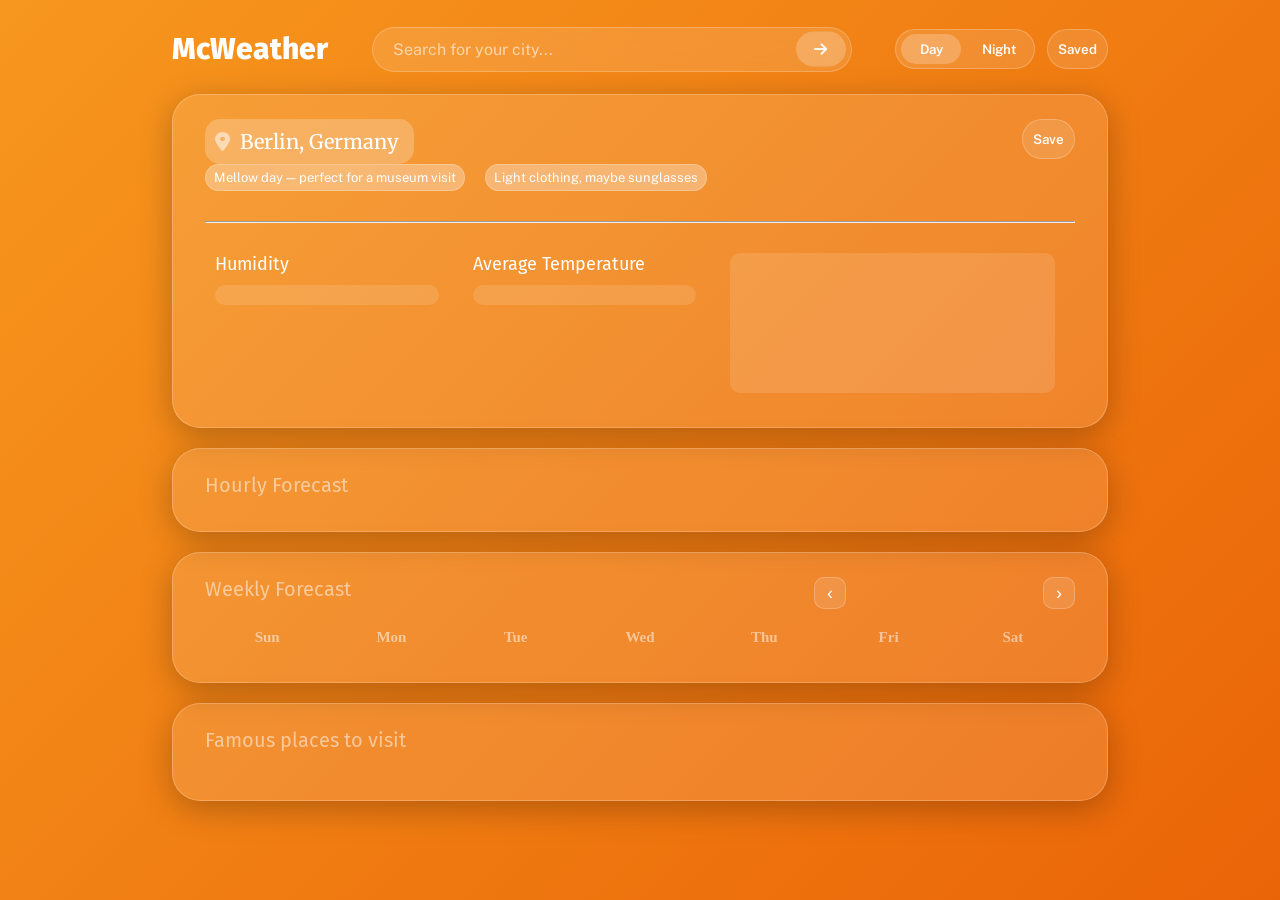
==== commit f69cce54: "Done all" ====
--- a/index.html
+++ b/index.html
@@ -119,8 +119,12 @@
           <div class="wfPagination" id="wfPagination"></div>
         </div>
         <div class="placeSuggestionCard">
-          <div class="psTitle">Famous Place to visit</div>
-          <div class="psCards"></div>
+          <div class="ps-top">
+            <div class="psTitle">Famous places to visit</div>
+            <div class="ps-tabs" id="psTabs"></div>
+          </div>
+          <div id="psBadge"></div>
+          <div class="psCards" id="psCards"></div>
         </div>
       </div>
     </div>
--- a/style.css
+++ b/style.css
@@ -324,8 +324,13 @@
 .currentTime {
   color: var(--text-dim);
   font-family: Public Sans;
-  margin-top: 10px;
+  margin-top: 15px;
   font-size: 18px;
+}
+
+.estWeather {
+  margin-top: 0px;
+  margin-bottom: 10px;
 }
 
 .avgTemp {
@@ -1027,11 +1032,170 @@
 }
 
 .savedEmpty {
+  font-family: Fira Sans;
   text-align: center;
   color: var(--text-muted);
   font-size: 14px;
   padding: 30px 0;
   line-height: 1.8;
+}
+
+.ps-top {
+  display: flex;
+  align-items: center;
+  justify-content: space-between;
+  margin-bottom: 14px;
+}
+.ps-tabs {
+  display: flex;
+  gap: 6px;
+}
+.ps-tab {
+  background: var(--glass);
+  border: 1px solid var(--glass-border);
+  color: var(--text-muted);
+  padding: 5px 14px;
+  border-radius: 999px;
+  font-size: 12px;
+  font-family: Public Sans;
+  cursor: pointer;
+  transition: all 0.15s;
+}
+.ps-tab.active {
+  background: rgba(255, 255, 255, 0.25);
+  color: white;
+  border-color: rgba(255, 255, 255, 0.35);
+}
+.ps-badge {
+  display: inline-flex;
+  align-items: center;
+  gap: 6px;
+  font-size: 12px;
+  font-weight: 500;
+  padding: 4px 12px;
+  border-radius: 999px;
+  margin-bottom: 12px;
+}
+.badge-outdoor {
+  background: #eaf3de;
+  color: #3b6d11;
+}
+.badge-indoor {
+  background: #e6f1fb;
+  color: #185fa5;
+}
+.badge-night {
+  background: #eeedfe;
+  color: #534ab7;
+}
+.psCards {
+  display: grid;
+  grid-template-columns: repeat(3, 1fr);
+  gap: 10px;
+}
+.psCard {
+  background: var(--glass);
+  border: 1px solid var(--glass-border);
+  border-radius: 18px;
+  padding: 16px;
+  display: flex;
+  flex-direction: column;
+  justify-content: space-between;
+  min-height: 130px;
+  position: relative;
+  overflow: hidden;
+  transition:
+    background 0.2s,
+    transform 0.2s;
+}
+.psCard:hover {
+  background: var(--glass-hover);
+  /* transform: translateY(-2px); */
+}
+.psCard::before {
+  content: "";
+  position: absolute;
+  inset: 0;
+  opacity: 0;
+  transition: opacity 0.3s;
+  border-radius: 18px;
+  pointer-events: none;
+}
+.psCard.outdoor::before {
+  background: radial-gradient(
+    circle at top right,
+    rgba(99, 153, 34, 0.18),
+    transparent 70%
+  );
+}
+.psCard.indoor::before {
+  background: radial-gradient(
+    circle at top right,
+    rgba(55, 138, 221, 0.18),
+    transparent 70%
+  );
+}
+.psCard.night::before {
+  background: radial-gradient(
+    circle at top right,
+    rgba(127, 119, 221, 0.18),
+    transparent 70%
+  );
+}
+.psCard:hover::before {
+  opacity: 1;
+}
+.ps-shimmer {
+  position: absolute;
+  top: -40px;
+  right: -40px;
+  width: 80px;
+  height: 80px;
+  border-radius: 50%;
+  opacity: 0.06;
+  transition: opacity 0.3s;
+  pointer-events: none;
+}
+.psCard.outdoor .ps-shimmer {
+  background: #a3e635;
+}
+.psCard.indoor .ps-shimmer {
+  background: #60a5fa;
+}
+.psCard.night .ps-shimmer {
+  background: #a78bfa;
+}
+.psCard:hover .ps-shimmer {
+  opacity: 0.13;
+}
+.ps-number {
+  font-size: 28px;
+  font-weight: 900;
+  color: rgba(255, 255, 255, 0.07);
+  position: absolute;
+  bottom: 8px;
+  right: 12px;
+  font-family: Georgia, serif;
+  line-height: 1;
+  pointer-events: none;
+  user-select: none;
+}
+.psPlace {
+  font-size: 13px;
+  font-weight: 700;
+  color: white;
+  margin-bottom: 6px;
+  line-height: 1.3;
+  position: relative;
+  z-index: 1;
+}
+.psCards .desc {
+  font-family: Fira Sans;
+  font-size: 11.5px;
+  color: var(--text-muted);
+  line-height: 1.55;
+  position: relative;
+  z-index: 1;
 }
 
 /* Small Laptop */
@@ -1644,3 +1808,26 @@
     padding: 20px 0;
   }
 }
+
+@media (max-width: 900px) {
+  .psCards {
+    grid-template-columns: repeat(3, 1fr);
+    gap: 8px;
+  }
+  .psCard {
+    min-height: 110px;
+    padding: 13px;
+  }
+}
+@media (max-width: 480px) {
+  .psCards {
+    grid-template-columns: 1fr;
+  }
+  .psCard {
+    min-height: 90px;
+    padding: 12px;
+  }
+  .ps-number {
+    font-size: 22px;
+  }
+}
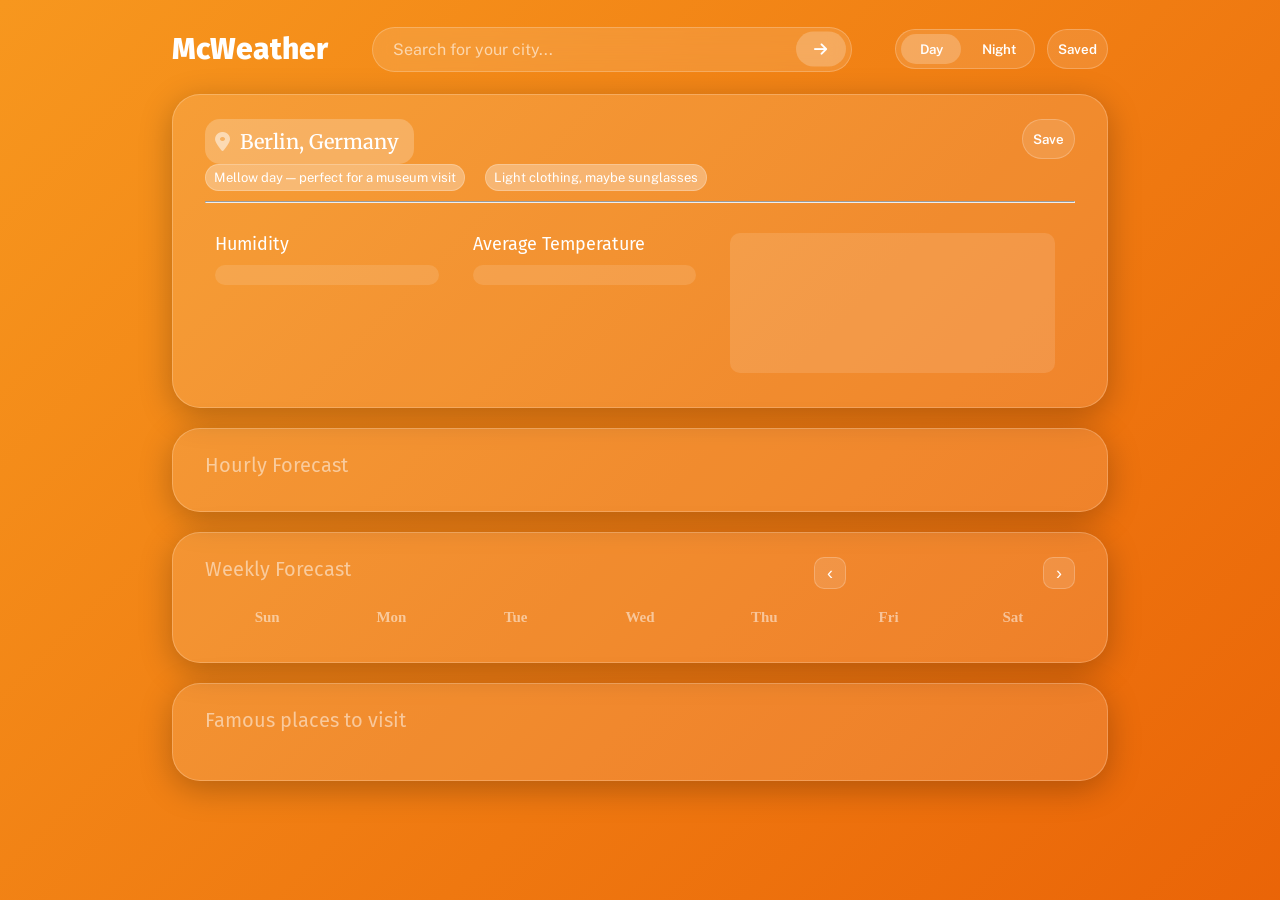
==== commit 161be181: "File structure arraged" ====
--- a/index.html
+++ b/index.html
@@ -13,10 +13,8 @@
       rel="stylesheet"
       href="https://cdnjs.cloudflare.com/ajax/libs/font-awesome/6.5.1/css/all.min.css"
     />
-    <link rel="shortcut icon" href="IMG/Favicon.png" type="image/x-icon" />
-    <link rel="stylesheet" href="style.css" />
-    <!-- ↓ Responsive overrides — load AFTER style.css -->
-    <link rel="stylesheet" href="responsive.css" />
+    <link rel="shortcut icon" href="assets/IMG/Favicon.png" type="image/x-icon" />
+    <link rel="stylesheet" href="css/style.css" />
     <title>McWeather</title>
   </head>
   <body class="day">
@@ -129,5 +127,5 @@
       </div>
     </div>
   </body>
-  <script src="script.js"></script>
+  <script src="js/script.js"></script>
 </html>
--- a/css/style.css
+++ b/css/style.css
@@ -0,0 +1,1836 @@
+* {
+  margin: 0;
+  padding: 0;
+  box-sizing: border-box;
+  overscroll-behavior: none;
+}
+
+:root {
+  --glass: rgba(255, 255, 255, 0.12);
+  --glass-border: rgba(255, 255, 255, 0.22);
+  --glass-hover: rgba(255, 255, 255, 0.18);
+  --text: #fff;
+  --text-muted: rgba(255, 255, 255, 0.6);
+  --text-dim: rgba(255, 255, 255, 0.523);
+  --shadow: 0 8px 32px rgba(0, 0, 0, 0.25);
+  --radius: 24px;
+  --radius-sm: 16px;
+
+  --bg-sunny: linear-gradient(135deg, #f7971e 0%, #e85d04 30%, #9c2900 100%);
+  --bg-cloudy: linear-gradient(135deg, #89a4c7 0%, #6b7f9e 40%, #3d4f6e 100%);
+  --bg-rain: linear-gradient(135deg, #2c3e6b 0%, #1a2a4a 40%, #0d1b33 100%);
+  --bg-night: linear-gradient(135deg, #0f0c29 0%, #1a1a3e 40%, #24243e 100%);
+  --bg-snow: linear-gradient(135deg, #b8d4ea 0%, #8fb3d3 40%, #5a8aaf 100%);
+  --bg-thunder: linear-gradient(135deg, #1a1a2e 0%, #16213e 40%, #0f3460 100%);
+  --bg-clear-night: linear-gradient(
+    135deg,
+    #0f0c29 0%,
+    #302b63 40%,
+    #020202 100%
+  );
+
+  --current-bg: var(--bg-sunny);
+}
+
+body.day {
+  background: var(--current-bg);
+  background-size: 400% 400%;
+  animation: bg-move 10s ease infinite;
+}
+
+@keyframes bg-move {
+  0% {
+    background-position: 0% 50%;
+  }
+  50% {
+    background-position: 100% 50%;
+  }
+  100% {
+    background-position: 0% 50%;
+  }
+}
+
+body.night {
+  background: var(--bg-night);
+}
+
+.container {
+  margin: 0 auto;
+  width: 70%;
+  z-index: 2;
+}
+
+/* ---- Loading ---- */
+.loadingOverlay {
+  display: none;
+  position: fixed;
+  inset: 0;
+  background: rgba(0, 0, 0, 0.3);
+  backdrop-filter: blur(4px);
+  z-index: 1000;
+  align-items: center;
+  justify-content: center;
+  flex-direction: column;
+  gap: 16px;
+}
+.loadingOverlay.show {
+  display: flex;
+}
+
+.spinner {
+  width: 44px;
+  height: 44px;
+  border: 3px solid rgba(255, 255, 255, 0.2);
+  border-top-color: #fff;
+  border-radius: 50%;
+  animation: spin 0.8s linear infinite;
+}
+@keyframes spin {
+  to {
+    transform: rotate(360deg);
+  }
+}
+.loadingText {
+  font-family: Public Sans;
+  font-size: 1rem;
+  color: var(--text-muted);
+  font-weight: 500;
+}
+
+nav {
+  height: 50px;
+  display: grid;
+  grid-template-columns: 20% 60% 15% 5%;
+  width: 100%;
+  align-items: center;
+  text-align: center;
+  margin-top: 30px;
+}
+
+.logo {
+  font-family: fira sans;
+  font-size: 30px;
+  color: white;
+  text-align: start;
+  font-weight: 800;
+}
+
+.logo img {
+  width: 50px;
+}
+
+.search input {
+  outline: none;
+  border: none;
+  height: 45px;
+  width: 500px;
+  border-radius: 50px;
+  padding: 0px 20px;
+  background: var(--glass);
+  border: 1px solid var(--glass-border);
+  backdrop-filter: blur(12px);
+  color: white;
+  font-size: 1rem;
+  font-family: public sans;
+}
+
+.search input::placeholder {
+  color: var(--text-muted);
+}
+
+.search-input:focus {
+  background: var(--glass-hover);
+  border-color: rgba(255, 255, 255, 0.4);
+}
+
+.search input[type="search"]::-webkit-search-cancel-button {
+  display: none;
+}
+
+.search button {
+  background: rgba(255, 255, 255, 0.22);
+  font-size: 15px;
+  width: 50px;
+  height: 35px;
+  border-radius: 28px;
+  border: none;
+  outline: none;
+  position: relative;
+  right: 60px;
+  color: white;
+  cursor: pointer;
+}
+
+.saved button,
+.saveBtn button {
+  height: 40px;
+  padding: 0px 10px;
+  border-radius: 20px;
+  align-items: center;
+  align-content: center;
+  cursor: pointer;
+  background: var(--glass);
+  border: 1px solid var(--glass-border);
+  color: white;
+  font-family: Public Sans;
+  font-weight: 600;
+}
+
+.themeToggle {
+  height: 40px;
+  width: 140px;
+  padding: 0px 5px;
+  border-radius: 50px;
+  background: var(--glass);
+  border: 1px solid var(--glass-border);
+  color: white;
+  display: flex;
+  justify-content: space-between;
+  align-items: center;
+}
+
+.themeToggle button {
+  background: none;
+  border: none;
+  width: 60px;
+  height: 30px;
+  border-radius: 25px;
+  color: white;
+  font-family: public sans;
+  font-weight: 600;
+  cursor: pointer;
+}
+
+.themeToggle button.active {
+  background: rgba(255, 255, 255, 0.22);
+}
+
+/* Star Creation */
+#stars-overlay {
+  position: fixed;
+  inset: 0;
+  pointer-events: none;
+  z-index: 1;
+  opacity: 0;
+  transition: opacity 1s;
+}
+#stars-overlay.visible {
+  opacity: 1;
+}
+.star {
+  position: fixed;
+  background: #fff;
+  border-radius: 50%;
+  animation: twinkle var(--dur, 2s) ease-in-out infinite;
+}
+@keyframes twinkle {
+  0%,
+  100% {
+    opacity: var(--max-op, 0.8);
+  }
+  50% {
+    opacity: 0.1;
+  }
+}
+
+#rain-overlay {
+  position: fixed;
+  inset: 0;
+  pointer-events: none;
+  z-index: 0;
+  opacity: 0;
+  transition: opacity 1s;
+  overflow: hidden;
+}
+#rain-overlay.visible {
+  opacity: 1;
+}
+.raindrop {
+  position: absolute;
+  width: 1.5px;
+  background: linear-gradient(to bottom, transparent, rgba(180, 210, 255, 0.6));
+  animation: fall linear infinite;
+  border-radius: 1px;
+}
+@keyframes fall {
+  from {
+    transform: translateY(-100px);
+  }
+  to {
+    transform: translateY(110vh);
+  }
+}
+
+.weatherDisplay,
+.hourlyForecast,
+.placeSuggestionCard {
+  margin-top: 20px;
+  background: var(--glass);
+  border: 1px solid var(--glass-border);
+  box-shadow: var(--shadow);
+  border-radius: 28px;
+  padding: 24px 32px;
+}
+
+.placeSuggestionCard {
+  margin-bottom: 30px;
+}
+
+.cityLine {
+  display: flex;
+  justify-content: space-between;
+}
+
+.city {
+  color: white;
+  font-family: Merriweather;
+  font-size: 20px;
+  font-weight: 500;
+  margin-right: 5px;
+}
+
+.country {
+  font-family: Public Sans;
+  font-size: 20px;
+  align-content: end;
+  color: var(--text-dim);
+  background: rgba(255, 255, 255, 0.22);
+  border-radius: 15px;
+  padding: 10px;
+}
+
+.country i {
+  font-size: 20px;
+  margin-right: 10px;
+}
+
+.time {
+  color: var(--text-dim);
+  font-family: Public Sans;
+  font-size: 13px;
+  margin-bottom: 10px;
+}
+
+.estTemp {
+  font-size: 100px;
+  color: white;
+  font-family: Merriweather;
+  font-weight: 900;
+  display: flex;
+  align-items: center;
+}
+
+.estTemp img {
+  width: 180px;
+}
+
+.estWeather,
+.currentTime {
+  color: var(--text-dim);
+  font-family: Public Sans;
+  margin-top: 15px;
+  font-size: 18px;
+}
+
+.estWeather {
+  margin-top: 0px;
+  margin-bottom: 10px;
+}
+
+.avgTemp {
+  color: var(--text-dim);
+  font-family: Public Sans;
+  font-size: 14px;
+  margin-bottom: 20px;
+}
+
+.suggestionGroup {
+  display: flex;
+  gap: 20px;
+}
+
+.suggestion {
+  background: rgba(255, 255, 255, 0.315);
+  border: 1px solid var(--glass-border);
+  padding: 5px 8px;
+  border-radius: 25px;
+  color: white;
+  font-family: Public Sans;
+  font-size: 13px;
+  margin-bottom: 10px;
+}
+
+.stats {
+  display: grid;
+  grid-template-columns: 20% 30% 50%;
+}
+
+.stat {
+  margin: 10px;
+  margin-top: 30px;
+}
+
+.statLabel {
+  font-family: Fira Sans;
+  font-size: 18px;
+  font-weight: 400;
+  color: white;
+}
+
+.estHumidity,
+.avgTemp,
+#wind-card {
+  font-size: 20px;
+  font-family: Public Sans;
+  font-weight: 700;
+  color: white;
+  background: var(--glass);
+  border: var(--glass-border);
+  border-radius: 10px;
+  padding: 10px;
+  margin-top: 10px;
+  margin-right: 10px;
+}
+
+.humidity-bar {
+  width: 100%;
+  height: 6px;
+  background: rgba(255, 255, 255, 0.2);
+  border-radius: 10px;
+  margin-top: 8px;
+  overflow: hidden;
+}
+
+.humidity-fill {
+  height: 100%;
+  background: linear-gradient(to right, #4facfe, #00f2fe);
+  width: 0%;
+  border-radius: 10px;
+  transition: width 0.5s ease;
+}
+
+#wind-card {
+  margin-top: 0px;
+  display: flex;
+  justify-content: space-between;
+  height: 150px;
+}
+
+#wind-canvas {
+  width: 100%;
+  height: 100%;
+  display: block;
+}
+
+.windSpeed {
+  margin-top: 10px;
+}
+
+.windSpeed .kmp {
+  font-size: 1rem;
+  opacity: 0.6;
+  font-weight: 300;
+  margin-left: 5px;
+}
+
+.windInfo span {
+  font-size: 0.8rem;
+  opacity: 0.6;
+}
+
+.avgTDescription,
+.desc {
+  font-size: 15px;
+  color: var(--text-dim);
+  font-weight: 300;
+  margin-top: 5px;
+}
+
+.avgTDescription span {
+  font-weight: 800;
+  margin-right: 5px;
+}
+
+.hfTitle,
+.psTitle {
+  font-family: Fira Sans;
+  font-size: 20px;
+  align-content: end;
+  color: var(--text-dim);
+  margin-bottom: 10px;
+}
+
+.hForecastCards {
+  display: flex;
+  justify-content: space-between;
+  overflow-x: auto;
+  gap: 10px;
+}
+
+.hForecastCards::-webkit-scrollbar {
+  background: var(--glass);
+  height: 6px;
+  border-radius: 3px;
+}
+
+.hForecastCards::-webkit-scrollbar-thumb {
+  background: var(--glass-border);
+  border-radius: 3px;
+}
+
+.hForecastCards::-webkit-scrollbar-thumb:hover {
+  background: var(--glass-hover);
+}
+
+.hCard {
+  border: var(--glass-border);
+  background: var(--glass);
+  padding: 10px;
+  border-radius: 15px;
+  display: flex;
+  flex-direction: column;
+  margin: 10px 0px;
+  text-align: center;
+}
+
+.hCard:hover {
+  background: var(--glass-hover);
+}
+
+.hCard .temp {
+  color: rgba(255, 255, 255, 0.766);
+  font-family: Lato;
+  font-size: 15px;
+  font-weight: 600;
+}
+
+.hCard img {
+  width: 50px;
+}
+
+.psCards {
+  display: flex;
+  flex-direction: column;
+  gap: 10px;
+}
+
+.psCard {
+  background: var(--glass);
+  border-radius: 15px;
+  padding: 10px 15px;
+  width: 500px;
+  display: grid;
+  grid-template-columns: 12fr 1fr;
+  grid-template-rows: auto auto;
+  color: white;
+}
+
+.psCard:hover {
+  background: var(--glass-hover);
+}
+
+.psCard .psPlace {
+  font-family: Public sans;
+  font-weight: 600;
+  margin-bottom: 5px;
+}
+
+.psCard button {
+  background: rgba(255, 255, 255, 0.22);
+  border: var(--glass-border);
+  outline: none;
+  color: white;
+  border-radius: 10px;
+  height: 35px;
+  font-size: 15px;
+  font-weight: 900;
+  cursor: pointer;
+}
+
+.calendar {
+  background: var(--glass);
+  border: 1px solid var(--glass-border);
+  box-shadow: var(--shadow);
+  border-radius: 40px;
+  height: 90vh;
+  position: fixed;
+  width: 400px;
+  right: 50px;
+  top: 50px;
+}
+
+.calendarCard {
+  margin: 20px;
+}
+
+.monthHeader {
+  display: flex;
+  justify-content: center;
+}
+
+.curM {
+  margin: 0px 20px;
+}
+
+.monthLabel {
+  font-size: 30px;
+  font-family: fira sans;
+  font-weight: 800;
+  color: white;
+}
+
+.yearLabel {
+  font-size: 15px;
+  font-family: Public Sans;
+  font-weight: 200;
+  font-style: italic;
+}
+
+.monthHeader button {
+  font-size: 20px;
+  background: rgba(255, 255, 255, 0.22);
+  width: 30px;
+  outline: none;
+  border: none;
+  border-radius: 10px;
+  color: white;
+}
+
+.dayHeaders {
+  display: flex;
+  justify-content: space-around;
+  margin-top: 20px;
+  font-family: Fira Sans;
+  font-size: 14px;
+  color: white;
+}
+
+.container {
+  width: min(90%, 1100px);
+  padding: 0 12px;
+}
+
+nav {
+  grid-template-columns: auto 1fr auto auto;
+  gap: 12px;
+  margin-top: 24px;
+}
+
+.search {
+  display: flex;
+  justify-content: center;
+}
+
+.searchBtn {
+  display: flex;
+  align-items: center;
+  width: 100%;
+  max-width: 480px;
+  position: relative;
+}
+
+.searchBtn input {
+  width: 100%;
+  max-width: 100%;
+  padding-right: 56px;
+}
+
+.search button {
+  position: absolute;
+  right: 6px;
+  top: 50%;
+  transform: translateY(-50%);
+}
+
+.estTemp {
+  font-size: 84px;
+  line-height: 1;
+  flex-wrap: wrap;
+  align-items: center;
+  gap: 8px;
+}
+
+.estTemp img {
+  width: 140px;
+}
+
+.stats {
+  grid-template-columns: 1fr 1fr 1.6fr;
+  gap: 4px;
+}
+
+#wind-card {
+  height: 140px;
+}
+
+.psCard {
+  width: 100%;
+  max-width: 520px;
+}
+
+.hCard {
+  flex: 0 0 auto;
+  min-width: 72px;
+}
+
+.weeklyForecast {
+  margin-top: 20px;
+  background: var(--glass);
+  border: 1px solid var(--glass-border);
+  box-shadow: var(--shadow);
+  border-radius: 28px;
+  padding: 24px 32px;
+}
+.wfTitle {
+  font-family: Fira Sans;
+  font-size: 20px;
+  color: var(--text-dim);
+  margin-bottom: 16px;
+}
+.wfNav {
+  display: flex;
+  align-items: center;
+  gap: 8px;
+  margin-bottom: 16px;
+}
+.wfNavBtn {
+  background: var(--glass);
+  border: 1px solid var(--glass-border);
+  color: white;
+  width: 32px;
+  height: 32px;
+  border-radius: 10px;
+  font-size: 18px;
+  cursor: pointer;
+  display: flex;
+  align-items: center;
+  justify-content: center;
+}
+.wfNavBtn:hover {
+  background: var(--glass-hover);
+}
+.wfMonthLabel {
+  font-family: Fira Sans;
+  font-size: 18px;
+  font-weight: 700;
+  color: white;
+  flex: 1;
+  text-align: center;
+}
+.wfDayHeaders {
+  display: grid;
+  grid-template-columns: repeat(7, 1fr);
+  color: var(--text-dim);
+  text-align: center;
+  margin-bottom: 8px;
+}
+
+.wfDayHeader {
+  font-size: 15px;
+  font-family: Fira Sans;
+  color: var(--text-dim);
+  font-weight: 600;
+  padding: 4px 0;
+}
+
+.weeklyHeader {
+  display: grid;
+  grid-template-columns: 70% 30%;
+}
+
+.wfWeekRow {
+  display: grid;
+  grid-template-columns: repeat(7, 1fr);
+  gap: 13px;
+  margin-bottom: 8px;
+}
+.wfDay {
+  background: var(--glass);
+  border: 1px solid var(--glass-border);
+  border-radius: 14px;
+  padding: 10px 4px 8px;
+  display: flex;
+  flex-direction: column;
+  align-items: center;
+  gap: 4px;
+  cursor: pointer;
+  transition: background 0.15s;
+  min-height: 100px;
+}
+.wfDay:hover {
+  background: var(--glass-hover);
+}
+.wfDay.today {
+  border-color: rgba(255, 255, 255, 0.5);
+  background: rgba(255, 255, 255, 0.2);
+}
+.wfDay.empty {
+  background: none;
+  border-color: transparent;
+  cursor: default;
+}
+.wfDayNum {
+  font-family: Fira Sans;
+  font-size: 15px;
+  font-weight: 700;
+  color: white;
+}
+.wfDay.today .wfDayNum {
+  background: rgba(255, 255, 255, 0.3);
+  border-radius: 20px;
+  width: 24px;
+  height: 24px;
+  /* padding: 10px; */
+  display: flex;
+  align-items: center;
+  justify-content: center;
+}
+.wfDay img {
+  width: 50px;
+  height: 50px;
+}
+.wfTemp {
+  font-size: 12px;
+  color: white;
+  font-weight: 600;
+  font-family: Lato;
+}
+.wfTempRange {
+  font-size: 10px;
+  color: var(--text-muted);
+}
+.wfWeekTabs {
+  display: flex;
+  gap: 6px;
+  margin-top: 8px;
+  justify-content: center;
+  flex-wrap: wrap;
+}
+.wfWeekTab {
+  background: var(--glass);
+  border: 1px solid var(--glass-border);
+  color: var(--text-muted);
+  padding: 5px 14px;
+  border-radius: 20px;
+  font-size: 13px;
+  font-family: Public Sans;
+  font-weight: 600;
+  cursor: pointer;
+}
+.wfWeekTab:hover {
+  background: var(--glass-hover);
+  color: white;
+}
+.wfWeekTab.active {
+  background: rgba(255, 255, 255, 0.28);
+  color: white;
+}
+
+.wfDay.overflow {
+  opacity: 0.35;
+  cursor: default;
+}
+.wfDay.overflow:hover {
+  background: var(--glass);
+}
+
+.wfPagination {
+  display: flex;
+  align-items: center;
+  justify-content: center;
+  gap: 6px;
+}
+.wfPageBtn {
+  background: var(--glass);
+  border: 1px solid var(--glass-border);
+  color: rgba(255, 255, 255, 0.7);
+  width: 50px;
+  height: 32px;
+  border-radius: 10px;
+  font-size: 12px;
+  cursor: pointer;
+  display: flex;
+  align-items: center;
+  justify-content: center;
+}
+
+.arrow {
+  background: #ffffff38;
+  width: 32px;
+}
+.wfPageBtn:hover {
+  background: var(--glass-hover);
+  color: white;
+}
+.wfPageBtn.active {
+  background: rgba(255, 255, 255, 0.28);
+  color: white;
+  border-color: rgba(255, 255, 255, 0.4);
+  font-weight: 700;
+}
+.wfPageBtn:disabled {
+  opacity: 0.3;
+  cursor: default;
+}
+
+.currentTime {
+  font-family: Public Sans;
+  font-size: 14px;
+  font-weight: 400;
+  color: var(--text-muted);
+  margin-bottom: 8px;
+  letter-spacing: 0.3px;
+}
+
+.savedOverlay {
+  display: none;
+  position: fixed;
+  inset: 0;
+  background: rgba(0, 0, 0, 0.45);
+  backdrop-filter: blur(6px);
+  z-index: 500;
+  align-items: center;
+  justify-content: center;
+}
+.savedOverlay.show {
+  display: flex;
+}
+
+.savedPanel {
+  background: rgba(255, 255, 255, 0.1);
+  border: 1px solid var(--glass-border);
+  border-radius: 28px;
+  padding: 24px 28px;
+  width: 500px;
+  max-height: 75vh;
+  overflow-y: auto;
+}
+.savedPanel::-webkit-scrollbar {
+  width: 5px;
+}
+.savedPanel::-webkit-scrollbar-thumb {
+  background: var(--glass-border);
+  border-radius: 3px;
+}
+
+.savedPanelHeader {
+  display: flex;
+  justify-content: space-between;
+  align-items: center;
+  margin-bottom: 18px;
+}
+.savedPanelTitle {
+  font-family: Fira Sans;
+  font-size: 20px;
+  font-weight: 700;
+  color: white;
+}
+.savedCloseBtn {
+  background: var(--glass);
+  border: 1px solid var(--glass-border);
+  color: white;
+  width: 34px;
+  height: 34px;
+  border-radius: 10px;
+  font-size: 18px;
+  cursor: pointer;
+  display: flex;
+  align-items: center;
+  justify-content: center;
+}
+.savedCloseBtn:hover {
+  background: var(--glass-hover);
+}
+
+.savedCards {
+  display: flex;
+  flex-direction: column;
+  gap: 12px;
+}
+
+.savedCard {
+  background: var(--glass);
+  border: 1px solid var(--glass-border);
+  border-radius: 18px;
+  padding: 14px 18px;
+  display: grid;
+  grid-template-columns: 40% 40% auto;
+  align-items: center;
+  gap: 16px;
+  cursor: pointer;
+}
+
+.savedCard:hover {
+  background: var(--glass-hover);
+}
+
+.savedCardCity {
+  font-family: Fira Sans;
+  font-size: 15px;
+  font-weight: 700;
+  color: white;
+}
+.savedCardMeta {
+  font-size: 12px;
+  color: var(--text-muted);
+  font-family: Public Sans;
+  margin-top: 3px;
+}
+.savedCardBottom {
+  display: flex;
+  align-items: center;
+  gap: 10px;
+  margin-top: 8px;
+}
+.savedCardTemp {
+  font-size: 26px;
+  font-family: Merriweather;
+  font-weight: 900;
+  color: white;
+}
+.savedCardLabel {
+  font-size: 13px;
+  color: var(--text-dim);
+  font-family: Public Sans;
+}
+.savedCardIcon {
+  display: flex;
+  justify-content: start;
+  align-items: center;
+}
+
+.savedCardIcon img {
+  width: 100px;
+  height: 100px;
+}
+
+.savedCardRight {
+  display: flex;
+  justify-content: flex-end;
+  align-items: flex-end;
+  height: 100%;
+}
+
+.savedCardRight img {
+  width: 52px;
+  height: 52px;
+}
+
+.savedCardRemove {
+  background: rgba(255, 255, 255, 0.15);
+  border: none;
+  color: rgba(255, 255, 255, 0.6);
+  width: 30px;
+  height: 30px;
+  border-radius: 8px;
+  font-size: 14px;
+  cursor: pointer;
+  display: flex;
+  align-items: center;
+  justify-content: center;
+}
+.savedCardRemove:hover {
+  background: var(--glass-hover);
+  color: white;
+}
+
+.savedEmpty {
+  font-family: Fira Sans;
+  text-align: center;
+  color: var(--text-muted);
+  font-size: 14px;
+  padding: 30px 0;
+  line-height: 1.8;
+}
+
+.ps-top {
+  display: flex;
+  align-items: center;
+  justify-content: space-between;
+  margin-bottom: 14px;
+}
+.ps-tabs {
+  display: flex;
+  gap: 6px;
+}
+.ps-tab {
+  background: var(--glass);
+  border: 1px solid var(--glass-border);
+  color: var(--text-muted);
+  padding: 5px 14px;
+  border-radius: 999px;
+  font-size: 12px;
+  font-family: Public Sans;
+  cursor: pointer;
+  transition: all 0.15s;
+}
+.ps-tab.active {
+  background: rgba(255, 255, 255, 0.25);
+  color: white;
+  border-color: rgba(255, 255, 255, 0.35);
+}
+.ps-badge {
+  display: inline-flex;
+  align-items: center;
+  gap: 6px;
+  font-size: 12px;
+  font-weight: 500;
+  padding: 4px 12px;
+  border-radius: 999px;
+  margin-bottom: 12px;
+}
+.badge-outdoor {
+  background: #eaf3de;
+  color: #3b6d11;
+}
+.badge-indoor {
+  background: #e6f1fb;
+  color: #185fa5;
+}
+.badge-night {
+  background: #eeedfe;
+  color: #534ab7;
+}
+.psCards {
+  display: grid;
+  grid-template-columns: repeat(3, 1fr);
+  gap: 10px;
+}
+.psCard {
+  background: var(--glass);
+  border: 1px solid var(--glass-border);
+  border-radius: 18px;
+  padding: 16px;
+  display: flex;
+  flex-direction: column;
+  justify-content: space-between;
+  min-height: 130px;
+  position: relative;
+  overflow: hidden;
+  transition:
+    background 0.2s,
+    transform 0.2s;
+}
+.psCard:hover {
+  background: var(--glass-hover);
+  /* transform: translateY(-2px); */
+}
+.psCard::before {
+  content: "";
+  position: absolute;
+  inset: 0;
+  opacity: 0;
+  transition: opacity 0.3s;
+  border-radius: 18px;
+  pointer-events: none;
+}
+.psCard.outdoor::before {
+  background: radial-gradient(
+    circle at top right,
+    rgba(99, 153, 34, 0.18),
+    transparent 70%
+  );
+}
+.psCard.indoor::before {
+  background: radial-gradient(
+    circle at top right,
+    rgba(55, 138, 221, 0.18),
+    transparent 70%
+  );
+}
+.psCard.night::before {
+  background: radial-gradient(
+    circle at top right,
+    rgba(127, 119, 221, 0.18),
+    transparent 70%
+  );
+}
+.psCard:hover::before {
+  opacity: 1;
+}
+.ps-shimmer {
+  position: absolute;
+  top: -40px;
+  right: -40px;
+  width: 80px;
+  height: 80px;
+  border-radius: 50%;
+  opacity: 0.06;
+  transition: opacity 0.3s;
+  pointer-events: none;
+}
+.psCard.outdoor .ps-shimmer {
+  background: #a3e635;
+}
+.psCard.indoor .ps-shimmer {
+  background: #60a5fa;
+}
+.psCard.night .ps-shimmer {
+  background: #a78bfa;
+}
+.psCard:hover .ps-shimmer {
+  opacity: 0.13;
+}
+.ps-number {
+  font-size: 28px;
+  font-weight: 900;
+  color: rgba(255, 255, 255, 0.07);
+  position: absolute;
+  bottom: 8px;
+  right: 12px;
+  font-family: Georgia, serif;
+  line-height: 1;
+  pointer-events: none;
+  user-select: none;
+}
+.psPlace {
+  font-size: 13px;
+  font-weight: 700;
+  color: white;
+  margin-bottom: 6px;
+  line-height: 1.3;
+  position: relative;
+  z-index: 1;
+}
+.psCards .desc {
+  font-family: Fira Sans;
+  font-size: 11.5px;
+  color: var(--text-muted);
+  line-height: 1.55;
+  position: relative;
+  z-index: 1;
+}
+
+/* Small Laptop */
+@media (max-width: 1280px) {
+  .container {
+    width: min(92%, 960px);
+  }
+
+  .estTemp {
+    font-size: 76px;
+  }
+
+  .estTemp img {
+    width: 120px;
+  }
+
+  .stats {
+    grid-template-columns: 1fr 1fr 1.4fr;
+  }
+}
+
+/*  Tablet */
+@media (max-width: 900px) {
+  .container {
+    width: 94%;
+    padding: 0 8px;
+  }
+
+  nav {
+    display: flex;
+    flex-wrap: wrap;
+    align-items: center;
+    gap: 10px;
+    height: auto;
+    margin-top: 16px;
+    padding-bottom: 8px;
+  }
+
+  .logo {
+    flex: 1;
+    font-size: 22px;
+  }
+
+  .themeToggle {
+    order: 2;
+  }
+  .saved {
+    order: 3;
+  }
+
+  .search {
+    order: 4;
+    width: 100%;
+    justify-content: flex-start;
+  }
+
+  .searchBtn {
+    max-width: 100%;
+  }
+
+  .weatherDisplay,
+  .hourlyForecast,
+  .placeSuggestionCard {
+    padding: 18px;
+    border-radius: 20px;
+    margin-top: 14px;
+  }
+
+  .estTemp {
+    font-size: 64px;
+  }
+
+  .estTemp img {
+    width: 110px;
+  }
+
+  .estWeather {
+    font-size: 16px;
+  }
+
+  .suggestionGroup {
+    flex-wrap: wrap;
+    gap: 8px;
+    margin-bottom: 0;
+  }
+
+  .suggestion {
+    font-size: 12px;
+    margin-bottom: 20px;
+  }
+
+  .stats {
+    grid-template-columns: 1fr 1fr;
+    grid-template-rows: auto auto;
+    gap: 0;
+  }
+
+  .stats .stat:nth-child(3) {
+    grid-column: 1 / -1;
+  }
+
+  .stat {
+    margin: 8px 6px;
+  }
+
+  .statLabel {
+    font-size: 16px;
+  }
+
+  #wind-card {
+    height: 120px;
+  }
+
+  .hfTitle,
+  .psTitle {
+    font-size: 17px;
+  }
+
+  .hForecastCards {
+    gap: 8px;
+  }
+
+  .hCard {
+    min-width: 66px;
+    padding: 8px 6px;
+  }
+
+  .hCard img {
+    width: 40px;
+  }
+
+  .psCards {
+    gap: 10px;
+  }
+
+  .psCard {
+    max-width: 100%;
+    padding: 12px 14px;
+  }
+
+  .weeklyForecast {
+    padding: 18px;
+    border-radius: 20px;
+    margin-top: 14px;
+  }
+
+  .wfTitle {
+    font-size: 17px;
+    margin-bottom: 12px;
+  }
+
+  .wfMonthLabel {
+    font-size: 16px;
+  }
+
+  .wfDayHeader {
+    font-size: 13px;
+  }
+
+  .wfWeekRow {
+    gap: 8px;
+  }
+
+  .wfDay {
+    min-height: 88px;
+    border-radius: 12px;
+    padding: 8px 2px 6px;
+    gap: 3px;
+  }
+
+  .wfDay img {
+    width: 38px;
+    height: 38px;
+  }
+
+  .wfDayNum {
+    font-size: 13px;
+  }
+
+  .wfTemp {
+    font-size: 11px;
+  }
+
+  .wfTempRange {
+    font-size: 9px;
+  }
+
+  .wfPagination {
+    gap: 5px;
+    flex-wrap: wrap;
+  }
+
+  .wfPageBtn {
+    width: 44px;
+    height: 28px;
+    font-size: 11px;
+    border-radius: 8px;
+  }
+
+  .arrow {
+    width: 28px;
+  }
+
+  .currentTime {
+    font-size: 13px;
+    margin-bottom: 6px;
+  }
+
+  /* Saved overlay */
+  .savedPanel {
+    width: 90%;
+    max-width: 480px;
+    padding: 20px;
+    border-radius: 22px;
+  }
+
+  .savedPanelTitle {
+    font-size: 18px;
+  }
+
+  .savedCard {
+    grid-template-columns: 1fr auto auto;
+    gap: 10px;
+    padding: 12px 14px;
+    border-radius: 14px;
+  }
+
+  .savedCardIcon img {
+    width: 72px;
+    height: 72px;
+  }
+
+  .savedCardTemp {
+    font-size: 22px;
+  }
+
+  .savedCardCity {
+    font-size: 14px;
+  }
+
+  .savedCardLabel {
+    font-size: 12px;
+  }
+}
+
+/*  Phone  */
+@media (max-width: 480px) {
+  .container {
+    width: 96%;
+    padding: 0 4px;
+  }
+
+  nav {
+    margin-top: 12px;
+    gap: 8px;
+  }
+
+  .logo {
+    font-size: 18px;
+  }
+
+  .themeToggle {
+    width: 112px;
+    height: 34px;
+  }
+
+  .themeToggle button {
+    width: 48px;
+    height: 26px;
+    font-size: 12px;
+  }
+
+  .saved button,
+  .saveBtn button {
+    height: 34px;
+    font-size: 0.95rem;
+    padding: 0 8px;
+  }
+
+  .search input {
+    height: 42px;
+    font-size: 0.88rem;
+    padding: 0 14px;
+    padding-right: 52px;
+  }
+
+  .search button {
+    width: 38px;
+    height: 28px;
+    font-size: 12px;
+  }
+
+  .weatherDisplay,
+  .hourlyForecast,
+  .placeSuggestionCard {
+    margin-top: 10px;
+    padding: 14px 12px;
+    border-radius: 16px;
+  }
+
+  .cityLine {
+    align-items: center;
+    gap: 6px;
+  }
+
+  .country {
+    font-size: 13px;
+    padding: 6px 10px;
+    border-radius: 12px;
+  }
+
+  .country i {
+    font-size: 13px;
+    margin-right: 5px;
+  }
+
+  .city {
+    font-size: 13px;
+  }
+
+  .estTemp {
+    font-size: 48px;
+    gap: 4px;
+  }
+
+  .estTemp img {
+    width: 80px;
+  }
+
+  .estWeather {
+    font-size: 14px;
+    margin-top: 4px;
+  }
+
+  .suggestionGroup {
+    flex-direction: column;
+    gap: 6px;
+  }
+
+  .suggestion {
+    font-size: 11px;
+    margin-bottom: 14px;
+  }
+
+  hr {
+    margin: 8px 0;
+  }
+
+  .stats {
+    grid-template-columns: 1fr;
+    gap: 0;
+  }
+
+  .stats .stat:nth-child(3) {
+    grid-column: auto;
+  }
+
+  .stat {
+    margin: 5px 0;
+  }
+
+  .statLabel {
+    font-size: 14px;
+  }
+
+  .estHumidity,
+  .avgTemp {
+    font-size: 16px;
+    padding: 8px 10px;
+    margin-right: 0;
+  }
+
+  .avgTDescription {
+    font-size: 12px;
+  }
+
+  .avgTDescription span {
+    font-size: 13px;
+  }
+
+  #wind-card {
+    height: 100px;
+    padding: 8px 10px;
+    font-size: 16px;
+    margin-right: 0;
+  }
+
+  .windSpeed {
+    font-size: 18px;
+    margin-top: 6px;
+  }
+
+  .windSpeed .kmp {
+    font-size: 0.8rem;
+  }
+
+  .windInfo span {
+    font-size: 0.75rem;
+  }
+
+  /* Hourly */
+  .hfTitle,
+  .psTitle {
+    font-size: 15px;
+    margin-bottom: 6px;
+  }
+
+  .hForecastCards {
+    gap: 6px;
+  }
+
+  .hCard {
+    min-width: 58px;
+    padding: 6px 4px;
+    border-radius: 12px;
+  }
+
+  .hCard img {
+    width: 32px;
+  }
+
+  .hCard .temp {
+    font-size: 12px;
+  }
+
+  .hCard .time {
+    font-size: 10px;
+  }
+
+  .psCards {
+    gap: 8px;
+  }
+
+  .psCard {
+    max-width: 100%;
+    padding: 10px 12px;
+    border-radius: 12px;
+  }
+
+  .psCard .psPlace {
+    font-size: 13px;
+  }
+
+  .psCard button {
+    height: 28px;
+    font-size: 12px;
+    border-radius: 8px;
+  }
+
+  .weeklyForecast {
+    padding: 12px 10px;
+    border-radius: 16px;
+    margin-top: 10px;
+  }
+
+  .wfTitle {
+    font-size: 15px;
+    margin-bottom: 10px;
+  }
+
+  .wfNav {
+    margin-bottom: 10px;
+    gap: 6px;
+  }
+
+  .wfNavBtn {
+    width: 26px;
+    height: 26px;
+    font-size: 14px;
+    border-radius: 8px;
+  }
+
+  .wfMonthLabel {
+    font-size: 14px;
+  }
+
+  .wfDayHeaders {
+    margin-bottom: 4px;
+  }
+
+  .wfDayHeader {
+    font-size: 11px;
+  }
+
+  .wfWeekRow {
+    gap: 4px;
+    margin-bottom: 6px;
+  }
+
+  .wfDay {
+    min-height: 72px;
+    border-radius: 10px;
+    padding: 6px 1px 5px;
+    gap: 2px;
+  }
+
+  .wfDay img {
+    width: 28px;
+    height: 28px;
+  }
+
+  .wfDayNum {
+    font-size: 11px;
+  }
+
+  .wfDay.today .wfDayNum {
+    height: 20px;
+    padding: 8px;
+    font-size: 10px;
+  }
+
+  .wfTemp {
+    font-size: 10px;
+  }
+
+  .wfTempRange {
+    font-size: 8px;
+  }
+
+  .wfPagination {
+    gap: 4px;
+    margin-top: 4px;
+  }
+
+  .wfPageBtn {
+    width: 38px;
+    height: 26px;
+    font-size: 10px;
+    border-radius: 7px;
+  }
+
+  .arrow {
+    width: 26px;
+  }
+
+  .currentTime {
+    font-size: 11px;
+    margin-bottom: 4px;
+    letter-spacing: 0;
+  }
+
+  /* Saved overlay — full screen sheet on mobile */
+  .savedOverlay {
+    align-items: flex-end;
+  }
+
+  .savedPanel {
+    width: 100%;
+    max-width: 100%;
+    max-height: 85vh;
+    border-radius: 24px 24px 0 0;
+    padding: 20px 16px;
+  }
+
+  .savedPanelTitle {
+    font-size: 16px;
+  }
+
+  .savedCloseBtn {
+    width: 30px;
+    height: 30px;
+    font-size: 15px;
+  }
+
+  .savedCards {
+    gap: 8px;
+  }
+
+  .savedCard {
+    grid-template-columns: 1fr auto auto;
+    gap: 8px;
+    padding: 10px 12px;
+    border-radius: 12px;
+  }
+
+  .savedCardIcon img {
+    width: 52px;
+    height: 52px;
+  }
+
+  .savedCardCity {
+    font-size: 13px;
+  }
+
+  .savedCardMeta {
+    font-size: 11px;
+  }
+
+  .savedCardTemp {
+    font-size: 18px;
+  }
+
+  .savedCardLabel {
+    font-size: 11px;
+  }
+
+  .savedCardBottom {
+    gap: 6px;
+    margin-top: 5px;
+  }
+
+  .savedCardRemove {
+    width: 26px;
+    height: 26px;
+    font-size: 12px;
+  }
+
+  .savedEmpty {
+    font-size: 13px;
+    padding: 20px 0;
+  }
+}
+
+@media (max-width: 900px) {
+  .psCards {
+    grid-template-columns: repeat(3, 1fr);
+    gap: 8px;
+  }
+  .psCard {
+    min-height: 110px;
+    padding: 13px;
+  }
+}
+@media (max-width: 480px) {
+  .psCards {
+    grid-template-columns: 1fr;
+  }
+  .psCard {
+    min-height: 90px;
+    padding: 12px;
+  }
+  .ps-number {
+    font-size: 22px;
+  }
+}
